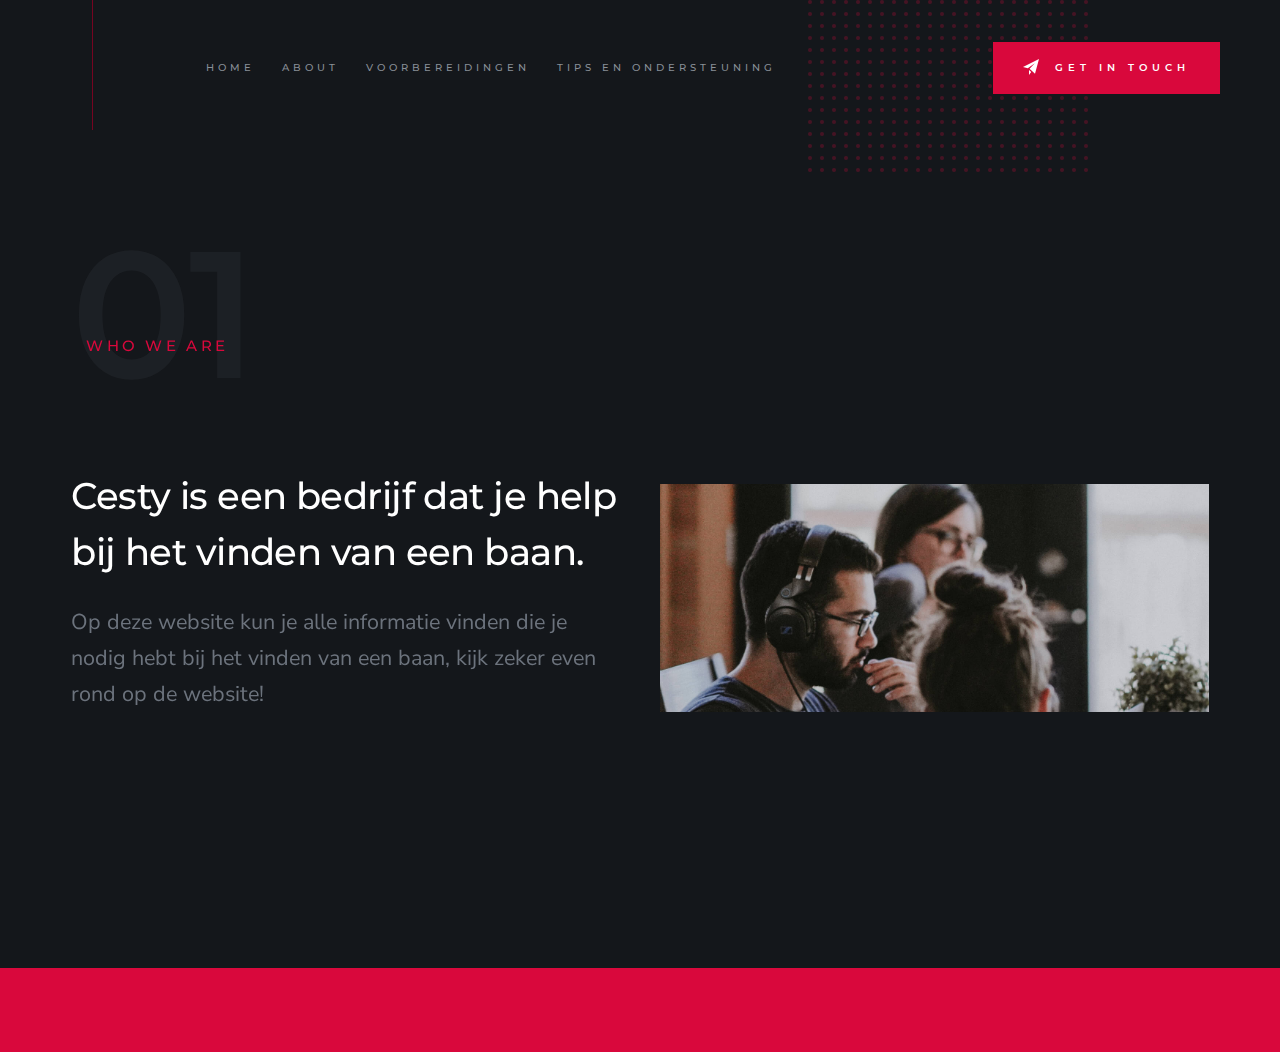
==== about.html @ c25227a0 "Ik heb de home page bijgewerkt en de tips en ondersteuning en de about gemaakt." ====
<!DOCTYPE html>
<html class="no-js" lang="en">
<head>

    <!--- basic page needs
    ================================================== -->
    <meta charset="utf-8">
    <title>Flare</title>
    <meta name="description" content="">
    <meta name="author" content="">

    <!-- mobile specific metas
    ================================================== -->
    <meta name="viewport" content="width=device-width, initial-scale=1">

    <!-- CSS
    ================================================== -->
    <link rel="stylesheet" href="css/styles.css">
    <link rel="stylesheet" href="css/vendor.css">

    <!-- script
    ================================================== -->
    <script src="js/modernizr.js"></script>
    <script defer src="js/fontawesome/all.min.js"></script>

    <!-- favicons
    ================================================== -->
    <link rel="apple-touch-icon" sizes="180x180" href="apple-touch-icon.png">
    <link rel="icon" type="image/png" sizes="32x32" href="favicon-32x32.png">
    <link rel="icon" type="image/png" sizes="16x16" href="favicon-16x16.png">
    <link rel="manifest" href="site.webmanifest">

</head>

<body id="top">




    <!-- header
    ================================================== -->
    <header class="s-header">

        <div class="s-header__logo">
            
        </div>

        <div class="s-header__content">
    
            <nav class="s-header__nav-wrap">
                <ul class="s-header__nav">
                    <li><a href="/index.html" title="Intro">Home</a></li>
                    <li><a href="#about" title="About">About</a></li>
                    <li><a href="/vacature.html">Voorbereidingen</a></li>
                    <li><a href="/tips.html">Tips en
                        ondersteuning</a></li>
                </ul>
            </nav> <!-- end s-header__nav-wrap -->

            <a href="mailto:#0" class="btn btn--primary btn--small">
                <svg xmlns="http://www.w3.org/2000/svg" width="24" height="24" viewBox="0 0 24 24"><path d="M24 0l-6 22-8.129-7.239 7.802-8.234-10.458 7.227-7.215-1.754 24-12zm-15 16.668v7.332l3.258-4.431-3.258-2.901z"/></svg>
                Get In Touch
            </a>

        </div> <!-- end header-content -->

        <a class="s-header__menu-toggle" href="#0"><span>Menu</span></a>

    </header> <!-- end s-header -->

    <section id="about" class="s-about">

        <div class="horizontal-line"></div>

        <div class="row">
            <div class="column large-12">

                <div class="section-title" data-num="01" data-aos="fade-up">
                    <h3 class="h6">Who We Are</h3>
                </div>

            </div>

            <div class="column large-6 w-900-stack s-about__intro-text">
                <h1 class="display-1" data-aos="fade-up">
                    Cesty is een bedrijf dat je help bij het vinden van een baan.
                </h1>

                <p class="lead" data-aos="fade-up">
                    Op deze website kun je alle informatie vinden die je nodig hebt bij het vinden van een baan, kijk zeker even rond op de website!
                </p>
            </div>

            <div class="column large-6 w-900-stack s-about__photo-block">
                <div class="s-about__photo" data-aos="fade-up"></div>
            </div>
        </div>

        <div class="row block-large-1-2 block-tab-full item-list">
            <div class="column item item-process" data-aos="fade-up">
                <h3 class="item-title"></h3>
                <p>
                
                </p>
            </div>
            <div class="column item item-process" data-aos="fade-up">
                <h3 class="item-title"></h3>
                <p>
               
                </p>
            </div>
            <div class="column item item-process" data-aos="fade-up">
                <h3 class="item-title"></h3>
                <p>
               <br>
                </p>
            </div>
            <div class="column item item-process" data-aos="fade-up">
                <h3 class="item-title"></h3>
                <p>
                    <br>
                </p>
            </div>
        </div>

    </section> <!-- end s-about -->



      <!-- Java Script
    ================================================== -->
    <script src="js/jquery-3.2.1.min.js"></script>
    <script src="js/plugins.js"></script>
    <script src="js/main.js"></script>
    </body>
    
    
  

    </html>
---- css/styles.css ----
/* =================================================================== 
 * Flare Main Stylesheet
 * Template Ver. 1.0.0
 * 03-19-2020
 * ------------------------------------------------------------------
 *
 * TOC:
 * # settings and variables
 *      ## fonts
 *      ## colors
 *      ## vertical spacing and typescale
 *      ## grid variables
 * # normalize
 * # basic/base setup styles
 *      ## media
 *      ## typography resets
 *      ## links
 *      ## inputs
 * # Grid v3.0.0
 *      ## medium screen devices
 *      ## tablets
 *      ## mobile devices
 *      ## small mobile devices <= 400px
 * # block grids
 *      ## block grids - medium screen devices
 *      ## block grids - tablets
 *      ## block grids - mobile devices
 *      ## block grids - small mobile devices <= 400px
 * # MISC
 * # custom grid, block grid STACK breakpoints 
 * # base style overrides
 *      ## links
 * # typography & general theme styles
 *      ## lists
 *      ## responsive video container
 *      ## floated image
 *      ## tables
 *      ## spacing
 * # preloader
 * # forms 
 *      ## style placeholder text
 *      ## change autocomplete styles in Chrome
 * # buttons
 * # additional components
 *      ## additional typo styles
 *      ## skillbars
 *      ## alert box
 * # common and reusable styles
 *      ## item list 
 *      ## slick slider 
 * # site header
 *      ## header logo
 *      ## main navigation
 *      ## mobile menu toggle
 *      ## header contact button
 * # hero
 *      ## hero content
 *      ## hero video
 *      ## hero scroll
 *      ## animate intro content
 *      ## animations
 * # about
 *      ## about photo
 *      ## about process
 * # services
 * # portfolio
 *      ## portfolio list
 * # clients
 *      ## clients slider
 *      ## testimonials
 * # contact
 * # footer
 *      ## footer block
 *      ## footer list
 *      ## copyright
 *      ## go top
 *
 * ------------------------------------------------------------------ */



/* ===================================================================
 * # settings and variables
 *
 * ------------------------------------------------------------------- */

/* ------------------------------------------------------------------- 
 * ## fonts
 * ------------------------------------------------------------------- */

@import url("https://fonts.googleapis.com/css?family=Montserrat:300,300i,400,400i,500,500i,600,600i,700,700i|Nunito+Sans:300,300i,400,400i,600,600i,700,700i&display=swap");

:root {
    --font-1: "Nunito Sans", sans-serif;
    --font-2: "Montserrat", sans-serif;

    /* monospace
     */
    --font-mono: Consolas, "Andale Mono", Courier, "Courier New", monospace;
}


/* ------------------------------------------------------------------- 
 * ## colors
 * ------------------------------------------------------------------- */
:root {

    /* color-1(#d9083c)
     * color-2(#eb5e55)
     * color-3(#f2d0a4)
     */
    --color-1: hsla(345, 93%, 44%, 1);
    --color-2: hsla(4, 79%, 63%, 1);
    --color-3: hsla(34, 75%, 80%, 1);

    /* theme color variations
     */
    --color-1-lighter: hsla(345, 93%, 64%, 1);
    --color-1-light  : hsla(345, 93%, 54%, 1);
    --color-1-dark   : hsla(345, 93%, 34%, 1);
    --color-1-darker : hsla(345, 93%, 24%, 1);
    --color-2-lighter: hsla(4, 79%, 83%, 1);
    --color-2-light  : hsla(4, 79%, 73%, 1);
    --color-2-dark   : hsla(4, 79%, 53%, 1);
    --color-2-darker : hsla(4, 79%, 43%, 1);

    /* feedback colors
     * color-error(#ffd1d2), color-success(#c8e675), 
     * color-info(#d7ecfb), color-notice(#fff099)
     */
    --color-error          : hsla(359, 100%, 91%, 1);
    --color-success        : hsla(76, 69%, 68%, 1);
    --color-info           : hsla(205, 82%, 91%, 1);
    --color-notice         : hsla(51, 100%, 80%, 1);
    --color-error-content  : hsla(359, 50%, 50%, 1);
    --color-success-content: hsla(76, 29%, 28%, 1);
    --color-info-content   : hsla(205, 32%, 31%, 1);
    --color-notice-content : hsla(51, 30%, 30%, 1);

    /* shades 
     * generated using 
     * Tint & Shade Generator 
     * (https://maketintsandshades.com/)
     */
    --color-black  : #000000;
    --color-gray-19: #0b0b0c;
    --color-gray-18: #161719;
    --color-gray-17: #202225;
    --color-gray-16: #2b2e32;
    --color-gray-15: #363a3f;
    --color-gray-14: #41454b;
    --color-gray-13: #4c5158;
    --color-gray-12: #565c64;
    --color-gray-11: #616871;
    --color-gray-10: #6c737d;
    --color-gray-9 : #7b818a;
    --color-gray-8 : #898f97;
    --color-gray-7 : #989da4;
    --color-gray-6 : #a7abb1;
    --color-gray-5 : #b6b9be;
    --color-gray-4 : #c4c7cb;
    --color-gray-3 : #d3d5d8;
    --color-gray-2 : #e2e3e5;
    --color-gray-1 : #f0f1f2;
    --color-white  : #ffffff;

    /* text
     */
    --color-text       : var(--color-gray-10);
    --color-text-dark  : var(--color-white);
    --color-text-light : var(--color-gray-12);
    --color-placeholder: var(--color-gray-11);

    /* buttons
     */
    --color-btn                   : var(--color-gray-15);
    --color-btn-text              : var(--color-white);
    --color-btn-hover             : var(--color-white);
    --color-btn-hover-text        : var(--color-black);
    --color-btn-primary           : var(--color-1);
    --color-btn-primary-text      : var(--color-white);
    --color-btn-primary-hover     : var(--color-white);
    --color-btn-primary-hover-text: var(--color-black);
    --color-btn-stroke            : var(--color-white);
    --color-btn-stroke-text       : var(--color-white);
    --color-btn-stroke-hover      : var(--color-white);
    --color-btn-stroke-hover-text : var(--color-black);

    /* others
     */
    --color-body  : var(--color-1);
    --color-bg    : #14171B;
    --color-border: var(--color-gray-17);
}


/* ------------------------------------------------------------------- 
 * ## vertical spacing and typescale
 * ------------------------------------------------------------------- */
:root {

    /* spacing
     * base font size: 18px 
     * vertical space unit : 32px
     */
    --base-size     : 62.5%;
    --base-font-size: 1.8rem;
    --space         : 3.2rem;

    /* vertical spacing 
     */
    --vspace-0_25: calc(0.25 * var(--space));
    --vspace-0_5 : calc(0.5 * var(--space));
    --vspace-0_75: calc(0.75 * var(--space));
    --vspace-1   : calc(var(--space));
    --vspace-1_25: calc(1.25 * var(--space));
    --vspace-1_5 : calc(1.5 * var(--space));
    --vspace-1_75: calc(1.75 * var(--space));
    --vspace-2   : calc(2 * var(--space));
    --vspace-2_5 : calc(2.5 * var(--space));
    --vspace-3   : calc(3 * var(--space));
    --vspace-3_5 : calc(3.5 * var(--space));
    --vspace-4   : calc(4 * var(--space));

    /* type scale
     * ratio 1:2 | base: 18px
     * -------------------------------------------------------
     *
     * --text-display-3 = (77.40px)
     * --text-display-2 = (64.50px)
     * --text-display-1 = (53.75px)
     * --text-xxxl      = (44.79px)
     * --text-xxl       = (37.32px)
     * --text-xl        = (31.10px)
     * --text-lg        = (25.92px)
     * --text-md        = (21.60px)
     * --text-size      = (18.00px) BASE
     * --text-sm        = (15.00px)
     * --text-xs        = (12.50px)
     *
     * -------------------------------------------------------
     */
    --text-scale-ratio: 1.2;
    --text-size       : var(--base-font-size);
    --text-xs         : calc((var(--text-size) / var(--text-scale-ratio)) / var(--text-scale-ratio));
    --text-sm         : calc(var(--text-xs) * var(--text-scale-ratio));
    --text-md         : calc(var(--text-sm) * var(--text-scale-ratio) * var(--text-scale-ratio));
    --text-lg         : calc(var(--text-md) * var(--text-scale-ratio));
    --text-xl         : calc(var(--text-lg) * var(--text-scale-ratio));
    --text-xxl        : calc(var(--text-xl) * var(--text-scale-ratio));
    --text-xxxl       : calc(var(--text-xxl) * var(--text-scale-ratio));
    --text-display-1  : calc(var(--text-xxxl) * var(--text-scale-ratio));
    --text-display-2  : calc(var(--text-display-1) * var(--text-scale-ratio));
    --text-display-3  : calc(var(--text-display-2) * var(--text-scale-ratio));

    /* default button height
     */
    --vspace-btn: var(--vspace-2);
}

/* on mobile devices below 480px
 */
@media screen and (max-width: 480px) {
    :root {
        --base-font-size: 1.6rem;
        --space         : 2.8rem;
    }
}


/* ------------------------------------------------------------------- 
 * ## grid variables
 * ------------------------------------------------------------------- */
:root {

    /* widths for rows and containers
     */
    --width-full    : 100%;
    --width-max     : 1200px;
    --width-wide    : 1400px;
    --width-wider   : 1600px;
    --width-widest  : 1800px;
    --width-narrow  : 1000px;
    --width-narrower: 900px;
    --width-grid-max: var(--width-max);

    /* gutters
     */
    --gutter-lg : 2rem;
    --gutter-md : 1.6rem;
    --gutter-mob: 1rem;
}



/* ==========================================================================
 * # normalize
 * normalize.css v8.0.1 | MIT License |
 * github.com/necolas/normalize.css
 *
 * -------------------------------------------------------------------------- */

/* ------------------------------------------------------------------- 
 * ## document
 * ------------------------------------------------------------------- */

/* 1. Correct the line height in all browsers.
 * 2. Prevent adjustments of font size after orientation changes in iOS.*/

html {
    line-height: 1.15;
    /* 1 */
    -webkit-text-size-adjust: 100%;
    /* 2 */
}

/* ------------------------------------------------------------------- 
 * ## sections
 * ------------------------------------------------------------------- */

/* Remove the margin in all browsers. */

body {
    margin: 0;
}

/* Render the `main` element consistently in IE. */

main {
    display: block;
}

/* Correct the font size and margin on `h1` elements within `section` and
 * `article` contexts in Chrome, Firefox, and Safari. */

h1 {
    font-size: 2em;
    margin: 0.67em 0;
}

/* ------------------------------------------------------------------- 
 * ## grouping
 * ------------------------------------------------------------------- */

/* 1. Add the correct box sizing in Firefox.
 * 2. Show the overflow in Edge and IE. */

hr {
    -webkit-box-sizing: content-box;
    box-sizing: content-box;
    /* 1 */
    height: 0;
    /* 1 */
    overflow: visible;
    /* 2 */
}

/* 1. Correct the inheritance and scaling of font size in all browsers.
 * 2. Correct the odd `em` font sizing in all browsers. */

pre {
    font-family: monospace, monospace;
    /* 1 */
    font-size: 1em;
    /* 2 */
}

/* ------------------------------------------------------------------- 
 * ## text-level semantics
 * ------------------------------------------------------------------- */

/* Remove the gray background on active links in IE 10. */

a {
    background-color: transparent;
}

/* 1. Remove the bottom border in Chrome 57-
 * 2. Add the correct text decoration in Chrome, Edge, IE, Opera, and Safari. */

abbr[title] {
    border-bottom: none;
    /* 1 */
    text-decoration: underline;
    /* 2 */
    -webkit-text-decoration: underline dotted;
    text-decoration: underline dotted;
    /* 2 */
}

/* Add the correct font weight in Chrome, Edge, and Safari. */

b, strong {
    font-weight: bolder;
}

/* 1. Correct the inheritance and scaling of font size in all browsers.
 * 2. Correct the odd `em` font sizing in all browsers. */

code, kbd, samp {
    font-family: monospace, monospace;
    /* 1 */
    font-size: 1em;
    /* 2 */
}

/* Add the correct font size in all browsers. */

small {
    font-size: 80%;
}

/* Prevent `sub` and `sup` elements from affecting the line height in
 * all browsers. */

sub, sup {
    font-size: 75%;
    line-height: 0;
    position: relative;
    vertical-align: baseline;
}

sub {
    bottom: -0.25em;
}

sup {
    top: -0.5em;
}

/* ------------------------------------------------------------------- 
 * ## embedded content
 * ------------------------------------------------------------------- */

/* Remove the border on images inside links in IE 10. */

img {
    border-style: none;
}

/* ------------------------------------------------------------------- 
 * ## forms
 * ------------------------------------------------------------------- */

/* 1. Change the font styles in all browsers.
 * 2. Remove the margin in Firefox and Safari. */

button, input, optgroup, select, textarea {
    font-family: inherit;
    /* 1 */
    font-size: 100%;
    /* 1 */
    line-height: 1.15;
    /* 1 */
    margin: 0;
    /* 2 */
}

/* Show the overflow in IE.
 * 1. Show the overflow in Edge. */

button, input {
    /* 1 */
    overflow: visible;
}

/* Remove the inheritance of text transform in Edge, Firefox, and IE.
 * 1. Remove the inheritance of text transform in Firefox. */

button, select {
    /* 1 */
    text-transform: none;
}

/* Correct the inability to style clickable types in iOS and Safari. */

button, [type="button"], [type="reset"], [type="submit"] {
    -webkit-appearance: button;
}

/* Remove the inner border and padding in Firefox. */

button::-moz-focus-inner, [type="button"]::-moz-focus-inner, [type="reset"]::-moz-focus-inner, [type="submit"]::-moz-focus-inner {
    border-style: none;
    padding: 0;
}

/* Restore the focus styles unset by the previous rule. */

button:-moz-focusring, [type="button"]:-moz-focusring, [type="reset"]:-moz-focusring, [type="submit"]:-moz-focusring {
    outline: 1px dotted ButtonText;
}

/* Correct the padding in Firefox. */

fieldset {
    padding: 0.35em 0.75em 0.625em;
}

/* 1. Correct the text wrapping in Edge and IE.
 * 2. Correct the color inheritance from `fieldset` elements in IE.
 * 3. Remove the padding so developers are not caught out when they zero out
 *    `fieldset` elements in all browsers. */

legend {
    -webkit-box-sizing: border-box;
    box-sizing: border-box;
    /* 1 */
    color: inherit;
    /* 2 */
    display: table;
    /* 1 */
    max-width: 100%;
    /* 1 */
    padding: 0;
    /* 3 */
    white-space: normal;
    /* 1 */
}

/* Add the correct vertical alignment in Chrome, Firefox, and Opera. */

progress {
    vertical-align: baseline;
}

/* Remove the default vertical scrollbar in IE 10+. */

textarea {
    overflow: auto;
}

/* 1. Add the correct box sizing in IE 10.
 * 2. Remove the padding in IE 10. */

[type="checkbox"], [type="radio"] {
    -webkit-box-sizing: border-box;
    box-sizing: border-box;
    /* 1 */
    padding: 0;
    /* 2 */
}

/* Correct the cursor style of increment and decrement buttons in Chrome. */

[type="number"]::-webkit-inner-spin-button, [type="number"]::-webkit-outer-spin-button {
    height: auto;
}

/* 1. Correct the odd appearance in Chrome and Safari.
 * 2. Correct the outline style in Safari. */

[type="search"] {
    -webkit-appearance: textfield;
    /* 1 */
    outline-offset: -2px;
    /* 2 */
}

/* Remove the inner padding in Chrome and Safari on macOS. */

[type="search"]::-webkit-search-decoration {
    -webkit-appearance: none;
}

/* 1. Correct the inability to style clickable types in iOS and Safari.
 * 2. Change font properties to `inherit` in Safari. */

::-webkit-file-upload-button {
    -webkit-appearance: button;
    /* 1 */
    font: inherit;
    /* 2 */
}

/* ------------------------------------------------------------------- 
 * ## interactive
 * ------------------------------------------------------------------- */

/* Add the correct display in Edge, IE 10+, and Firefox. */

details {
    display: block;
}

/* Add the correct display in all browsers. */

summary {
    display: list-item;
}

/* ------------------------------------------------------------------- 
 * ## misc
 * ------------------------------------------------------------------- */

/* Add the correct display in IE 10+. */

template {
    display: none;
}

/* Add the correct display in IE 10. */

[hidden] {
    display: none;
}



/* ===================================================================
 * # basic/base setup styles
 *
 * ------------------------------------------------------------------- */
html {
    font-size: 62.5%;
    -webkit-box-sizing: border-box;
    box-sizing: border-box;
}

*, *::before, *::after {
    -webkit-box-sizing: inherit;
    box-sizing: inherit;
}

body {
    font-weight: normal;
    line-height: 1;
    word-wrap: break-word;
    -moz-font-smoothing: grayscale;
    -moz-osx-font-smoothing: grayscale;
    -webkit-font-smoothing: antialiased;
    -webkit-overflow-scrolling: touch;
    -webkit-text-size-adjust: none;
}


/* ------------------------------------------------------------------- 
 * ## media
 * ------------------------------------------------------------------- */
svg, img, video embed, iframe, object {
    max-width: 100%;
    height: auto;
}


/* ------------------------------------------------------------------- 
 * ## typography resets
 * ------------------------------------------------------------------- */
div, dl, dt, dd, ul, ol, li, h1, h2, h3, h4, h5, h6, pre, form, p, blockquote, th, td {
    margin: 0;
    padding: 0;
}

p {
    font-size: inherit;
    text-rendering: optimizeLegibility;
}

em, i {
    font-style: italic;
    line-height: inherit;
}

strong, b {
    font-weight: bold;
    line-height: inherit;
}

small {
    font-size: 60%;
    line-height: inherit;
}

ol, ul {
    list-style: none;
}

li {
    display: block;
}


/* ------------------------------------------------------------------- 
 * ## links
 * ------------------------------------------------------------------- */
a {
    text-decoration: none;
    line-height: inherit;
}

a img {
    border: none;
}


/* ------------------------------------------------------------------- 
 * ## inputs
 * ------------------------------------------------------------------- */
fieldset {
    margin: 0;
    padding: 0;
}

input[type="email"], 
input[type="number"], 
input[type="search"], 
input[type="text"], 
input[type="tel"], 
input[type="url"], 
input[type="password"], 
textarea {
    -webkit-appearance: none;
    -moz-appearance: none;
    appearance: none;
}



/* ===================================================================
 * # Grid v3.0.0
 *
 *   -----------------------------------------------------------------
 * - Grid breakpoints are based on MAXIMUM WIDTH media queries, 
 *   meaning they apply to that one breakpoint and ALL THOSE BELOW IT.
 * - Grid columns without a specified width will automatically layout 
 *   as equal width columns.
 * ------------------------------------------------------------------- */

/* rows
 * ------------------------------------- */
.row {
    width: 92%;
    max-width: var(--width-grid-max);
    margin: 0 auto;
    display: -ms-flexbox;
    display: -webkit-box;
    display: flex;
    -ms-flex-flow: row wrap;
    -webkit-box-orient: horizontal;
    -webkit-box-direction: normal;
    flex-flow: row wrap;
}

.row .row {
    width: auto;
    max-width: none;
    margin-left: calc(var(--gutter-lg) * -1);
    margin-right: calc(var(--gutter-lg) * -1);
}

/* columns
 * -------------------------------------- */
.column {
    -ms-flex: 1 1 0%;
    -webkit-box-flex: 1;
    flex: 1 1 0%;
    padding: 0 var(--gutter-lg);
}

.collapse>.column, .column.collapse {
    padding: 0;
}

/* flex row containers utility classes
 */
.row.row-wrap {
    -ms-flex-wrap: wrap;
    flex-wrap: wrap;
}

.row.row-nowrap {
    -ms-flex-wrap: none;
    flex-wrap: nowrap;
}

.row.row-y-top {
    -ms-flex-align: start;
    -webkit-box-align: start;
    align-items: flex-start;
}

.row.row-y-bottom {
    -ms-flex-align: end;
    -webkit-box-align: end;
    align-items: flex-end;
}

.row.row-y-center {
    -ms-flex-align: center;
    -webkit-box-align: center;
    align-items: center;
}

.row.row-stretch {
    -ms-flex-align: stretch;
    -webkit-box-align: stretch;
    align-items: stretch;
}

.row.row-baseline {
    -ms-flex-align: baseline;
    -webkit-box-align: baseline;
    align-items: baseline;
}

.row.row-x-left {
    -ms-flex-pack: start;
    -webkit-box-pack: start;
    justify-content: flex-start;
}

.row.row-x-right {
    -ms-flex-pack: end;
    -webkit-box-pack: end;
    justify-content: flex-end;
}

.row.row-x-center {
    -ms-flex-pack: center;
    -webkit-box-pack: center;
    justify-content: center;
}

/* flex item utility alignment classes
 */
.align-center {
    margin: auto;
    -webkit-align-self: center;
    -ms-flex-item-align: center;
    -ms-grid-row-align: center;
    align-self: center;
}

.align-left {
    margin-right: auto;
    -webkit-align-self: center;
    -ms-flex-item-align: center;
    -ms-grid-row-align: center;
    align-self: center;
}

.align-right {
    margin-left: auto;
    -webkit-align-self: center;
    -ms-flex-item-align: center;
    -ms-grid-row-align: center;
    align-self: center;
}

.align-x-center {
    margin-right: auto;
    margin-left: auto;
}

.align-x-left {
    margin-right: auto;
}

.align-x-right {
    margin-left: auto;
}

.align-y-center {
    -webkit-align-self: center;
    -ms-flex-item-align: center;
    -ms-grid-row-align: center;
    align-self: center;
}

.align-y-top {
    -webkit-align-self: flex-start;
    -ms-flex-item-align: start;
    align-self: flex-start;
}

.align-y-bottom {
    -webkit-align-self: flex-end;
    -ms-flex-item-align: end;
    align-self: flex-end;
}

/* large screen column widths 
 */
.large-1 {
    -ms-flex: 0 0 8.33333%;
    -webkit-box-flex: 0;
    flex: 0 0 8.33333%;
    max-width: 8.33333%;
}

.large-2 {
    -ms-flex: 0 0 16.66667%;
    -webkit-box-flex: 0;
    flex: 0 0 16.66667%;
    max-width: 16.66667%;
}

.large-3 {
    -ms-flex: 0 0 25%;
    -webkit-box-flex: 0;
    flex: 0 0 25%;
    max-width: 25%;
}

.large-4 {
    -ms-flex: 0 0 33.33333%;
    -webkit-box-flex: 0;
    flex: 0 0 33.33333%;
    max-width: 33.33333%;
}

.large-5 {
    -ms-flex: 0 0 41.66667%;
    -webkit-box-flex: 0;
    flex: 0 0 41.66667%;
    max-width: 41.66667%;
}

.large-6 {
    -ms-flex: 0 0 50%;
    -webkit-box-flex: 0;
    flex: 0 0 50%;
    max-width: 50%;
}

.large-7 {
    -ms-flex: 0 0 58.33333%;
    -webkit-box-flex: 0;
    flex: 0 0 58.33333%;
    max-width: 58.33333%;
}

.large-8 {
    -ms-flex: 0 0 66.66667%;
    -webkit-box-flex: 0;
    flex: 0 0 66.66667%;
    max-width: 66.66667%;
}

.large-9 {
    -ms-flex: 0 0 75%;
    -webkit-box-flex: 0;
    flex: 0 0 75%;
    max-width: 75%;
}

.large-10 {
    -ms-flex: 0 0 83.33333%;
    -webkit-box-flex: 0;
    flex: 0 0 83.33333%;
    max-width: 83.33333%;
}

.large-11 {
    -ms-flex: 0 0 91.66667%;
    -webkit-box-flex: 0;
    flex: 0 0 91.66667%;
    max-width: 91.66667%;
}

.large-12 {
    -ms-flex: 0 0 100%;
    -webkit-box-flex: 0;
    flex: 0 0 100%;
    max-width: 100%;
}


/* ------------------------------------------------------------------- 
 * ## medium screen devices
 * ------------------------------------------------------------------- */
@media screen and (max-width: 1200px) {
    .row .row {
        margin-left: calc(var(--gutter-md) * -1);
        margin-right: calc(var(--gutter-md) * -1);
    }
    .column {
        padding: 0 var(--gutter-md);
    }
    .medium-1 {
        -ms-flex: 0 0 8.33333%;
        -webkit-box-flex: 0;
        flex: 0 0 8.33333%;
        max-width: 8.33333%;
    }
    .medium-2 {
        -ms-flex: 0 0 16.66667%;
        -webkit-box-flex: 0;
        flex: 0 0 16.66667%;
        max-width: 16.66667%;
    }
    .medium-3 {
        -ms-flex: 0 0 25%;
        -webkit-box-flex: 0;
        flex: 0 0 25%;
        max-width: 25%;
    }
    .medium-4 {
        -ms-flex: 0 0 33.33333%;
        -webkit-box-flex: 0;
        flex: 0 0 33.33333%;
        max-width: 33.33333%;
    }
    .medium-5 {
        -ms-flex: 0 0 41.66667%;
        -webkit-box-flex: 0;
        flex: 0 0 41.66667%;
        max-width: 41.66667%;
    }
    .medium-6 {
        -ms-flex: 0 0 50%;
        -webkit-box-flex: 0;
        flex: 0 0 50%;
        max-width: 50%;
    }
    .medium-7 {
        -ms-flex: 0 0 58.33333%;
        -webkit-box-flex: 0;
        flex: 0 0 58.33333%;
        max-width: 58.33333%;
    }
    .medium-8 {
        -ms-flex: 0 0 66.66667%;
        -webkit-box-flex: 0;
        flex: 0 0 66.66667%;
        max-width: 66.66667%;
    }
    .medium-9 {
        -ms-flex: 0 0 75%;
        -webkit-box-flex: 0;
        flex: 0 0 75%;
        max-width: 75%;
    }
    .medium-10 {
        -ms-flex: 0 0 83.33333%;
        -webkit-box-flex: 0;
        flex: 0 0 83.33333%;
        max-width: 83.33333%;
    }
    .medium-11 {
        -ms-flex: 0 0 91.66667%;
        -webkit-box-flex: 0;
        flex: 0 0 91.66667%;
        max-width: 91.66667%;
    }
    .medium-12 {
        -ms-flex: 0 0 100%;
        -webkit-box-flex: 0;
        flex: 0 0 100%;
        max-width: 100%;
    }
}


/* ------------------------------------------------------------------- 
 * ## tablets
 * ------------------------------------------------------------------- */
@media screen and (max-width: 800px) {
    .row {
        width: 90%;
    }
    .tab-1 {
        -ms-flex: 0 0 8.33333%;
        -webkit-box-flex: 0;
        flex: 0 0 8.33333%;
        max-width: 8.33333%;
    }
    .tab-2 {
        -ms-flex: 0 0 16.66667%;
        -webkit-box-flex: 0;
        flex: 0 0 16.66667%;
        max-width: 16.66667%;
    }
    .tab-3 {
        -ms-flex: 0 0 25%;
        -webkit-box-flex: 0;
        flex: 0 0 25%;
        max-width: 25%;
    }
    .tab-4 {
        -ms-flex: 0 0 33.33333%;
        -webkit-box-flex: 0;
        flex: 0 0 33.33333%;
        max-width: 33.33333%;
    }
    .tab-5 {
        -ms-flex: 0 0 41.66667%;
        -webkit-box-flex: 0;
        flex: 0 0 41.66667%;
        max-width: 41.66667%;
    }
    .tab-6 {
        -ms-flex: 0 0 50%;
        -webkit-box-flex: 0;
        flex: 0 0 50%;
        max-width: 50%;
    }
    .tab-7 {
        -ms-flex: 0 0 58.33333%;
        -webkit-box-flex: 0;
        flex: 0 0 58.33333%;
        max-width: 58.33333%;
    }
    .tab-8 {
        -ms-flex: 0 0 66.66667%;
        -webkit-box-flex: 0;
        flex: 0 0 66.66667%;
        max-width: 66.66667%;
    }
    .tab-9 {
        -ms-flex: 0 0 75%;
        -webkit-box-flex: 0;
        flex: 0 0 75%;
        max-width: 75%;
    }
    .tab-10 {
        -ms-flex: 0 0 83.33333%;
        -webkit-box-flex: 0;
        flex: 0 0 83.33333%;
        max-width: 83.33333%;
    }
    .tab-11 {
        -ms-flex: 0 0 91.66667%;
        -webkit-box-flex: 0;
        flex: 0 0 91.66667%;
        max-width: 91.66667%;
    }
    .tab-12 {
        -ms-flex: 0 0 100%;
        -webkit-box-flex: 0;
        flex: 0 0 100%;
        max-width: 100%;
    }
    .hide-on-tablet {
        display: none;
    }
}


/* ------------------------------------------------------------------- 
 * ## mobile devices
 * ------------------------------------------------------------------- */
@media screen and (max-width: 600px) {
    .row {
        width: 100%;
        padding-left: 6vw;
        padding-right: 6vw;
    }
    .row .row {
        margin-left: calc(var(--gutter-mob) * -1);
        margin-right: calc(var(--gutter-mob) * -1);
        padding-left: 0;
        padding-right: 0;
    }
    .column {
        padding: 0 var(--gutter-mob);
    }
    .mob-1 {
        -ms-flex: 0 0 8.33333%;
        -webkit-box-flex: 0;
        flex: 0 0 8.33333%;
        max-width: 8.33333%;
    }
    .mob-2 {
        -ms-flex: 0 0 16.66667%;
        -webkit-box-flex: 0;
        flex: 0 0 16.66667%;
        max-width: 16.66667%;
    }
    .mob-3 {
        -ms-flex: 0 0 25%;
        -webkit-box-flex: 0;
        flex: 0 0 25%;
        max-width: 25%;
    }
    .mob-4 {
        -ms-flex: 0 0 33.33333%;
        -webkit-box-flex: 0;
        flex: 0 0 33.33333%;
        max-width: 33.33333%;
    }
    .mob-5 {
        -ms-flex: 0 0 41.66667%;
        -webkit-box-flex: 0;
        flex: 0 0 41.66667%;
        max-width: 41.66667%;
    }
    .mob-6 {
        -ms-flex: 0 0 50%;
        -webkit-box-flex: 0;
        flex: 0 0 50%;
        max-width: 50%;
    }
    .mob-7 {
        -ms-flex: 0 0 58.33333%;
        -webkit-box-flex: 0;
        flex: 0 0 58.33333%;
        max-width: 58.33333%;
    }
    .mob-8 {
        -ms-flex: 0 0 66.66667%;
        -webkit-box-flex: 0;
        flex: 0 0 66.66667%;
        max-width: 66.66667%;
    }
    .mob-9 {
        -ms-flex: 0 0 75%;
        -webkit-box-flex: 0;
        flex: 0 0 75%;
        max-width: 75%;
    }
    .mob-10 {
        -ms-flex: 0 0 83.33333%;
        -webkit-box-flex: 0;
        flex: 0 0 83.33333%;
        max-width: 83.33333%;
    }
    .mob-11 {
        -ms-flex: 0 0 91.66667%;
        -webkit-box-flex: 0;
        flex: 0 0 91.66667%;
        max-width: 91.66667%;
    }
    .mob-12 {
        -ms-flex: 0 0 100%;
        -webkit-box-flex: 0;
        flex: 0 0 100%;
        max-width: 100%;
    }
    .hide-on-mobile {
        display: none;
    }
}

/* ------------------------------------------------------------------- 
 * ## small mobile devices <= 400px
 * ------------------------------------------------------------------- */
@media screen and (max-width: 400px) {
    .row .row {
        margin-left: 0;
        margin-right: 0;
    }
    .column {
        -ms-flex: 0 0 100%;
        -webkit-box-flex: 0;
        flex: 0 0 100%;
        max-width: 100%;
        margin-left: 0;
        margin-right: 0;
        padding: 0;
    }
}



/* ===================================================================
 * # block grids
 *
 * -------------------------------------------------------------------
 * Equally-sized columns define at parent/row level.
 * ------------------------------------------------------------------- */
.block-large-1-8>.column {
    -ms-flex: 0 0 12.5%;
    -webkit-box-flex: 0;
    flex: 0 0 12.5%;
    max-width: 12.5%;
}

.block-large-1-6>.column {
    -ms-flex: 0 0 16.66667%;
    -webkit-box-flex: 0;
    flex: 0 0 16.66667%;
    max-width: 16.66667%;
}

.block-large-1-5>.column {
    -ms-flex: 0 0 20%;
    -webkit-box-flex: 0;
    flex: 0 0 20%;
    max-width: 20%;
}

.block-large-1-4>.column {
    -ms-flex: 0 0 25%;
    -webkit-box-flex: 0;
    flex: 0 0 25%;
    max-width: 25%;
}

.block-large-1-3>.column {
    -ms-flex: 0 0 33.33333%;
    -webkit-box-flex: 0;
    flex: 0 0 33.33333%;
    max-width: 33.33333%;
}

.block-large-1-2>.column {
    -ms-flex: 0 0 50%;
    -webkit-box-flex: 0;
    flex: 0 0 50%;
    max-width: 50%;
}

.block-large-full>.column {
    -ms-flex: 0 0 100%;
    -webkit-box-flex: 0;
    flex: 0 0 100%;
    max-width: 100%;
}


/* ------------------------------------------------------------------- 
 * ## block grids - medium screen devices
 * ------------------------------------------------------------------- */
@media screen and (max-width: 1200px) {
    .block-medium-1-8>.column {
        -ms-flex: 0 0 12.5%;
        -webkit-box-flex: 0;
        flex: 0 0 12.5%;
        max-width: 12.5%;
    }
    .block-medium-1-6>.column {
        -ms-flex: 0 0 16.66667%;
        -webkit-box-flex: 0;
        flex: 0 0 16.66667%;
        max-width: 16.66667%;
    }
    .block-medium-1-5>.column {
        -ms-flex: 0 0 20%;
        -webkit-box-flex: 0;
        flex: 0 0 20%;
        max-width: 20%;
    }
    .block-medium-1-4>.column {
        -ms-flex: 0 0 25%;
        -webkit-box-flex: 0;
        flex: 0 0 25%;
        max-width: 25%;
    }
    .block-medium-1-3>.column {
        -ms-flex: 0 0 33.33333%;
        -webkit-box-flex: 0;
        flex: 0 0 33.33333%;
        max-width: 33.33333%;
    }
    .block-medium-1-2>.column {
        -ms-flex: 0 0 50%;
        -webkit-box-flex: 0;
        flex: 0 0 50%;
        max-width: 50%;
    }
    .block-medium-full>.column {
        -ms-flex: 0 0 100%;
        -webkit-box-flex: 0;
        flex: 0 0 100%;
        max-width: 100%;
    }
}


/* ------------------------------------------------------------------- 
 * ## block grids - tablets
 * ------------------------------------------------------------------- */
@media screen and (max-width: 800px) {
    .block-tab-1-8>.column {
        -ms-flex: 0 0 12.5%;
        -webkit-box-flex: 0;
        flex: 0 0 12.5%;
        max-width: 12.5%;
    }
    .block-tab-1-6>.column {
        -ms-flex: 0 0 16.66667%;
        -webkit-box-flex: 0;
        flex: 0 0 16.66667%;
        max-width: 16.66667%;
    }
    .block-tab-1-5>.column {
        -ms-flex: 0 0 20%;
        -webkit-box-flex: 0;
        flex: 0 0 20%;
        max-width: 20%;
    }
    .block-tab-1-4>.column {
        -ms-flex: 0 0 25%;
        -webkit-box-flex: 0;
        flex: 0 0 25%;
        max-width: 25%;
    }
    .block-tab-1-3>.column {
        -ms-flex: 0 0 33.33333%;
        -webkit-box-flex: 0;
        flex: 0 0 33.33333%;
        max-width: 33.33333%;
    }
    .block-tab-1-2>.column {
        -ms-flex: 0 0 50%;
        -webkit-box-flex: 0;
        flex: 0 0 50%;
        max-width: 50%;
    }
    .block-tab-full>.column {
        -ms-flex: 0 0 100%;
        -webkit-box-flex: 0;
        flex: 0 0 100%;
        max-width: 100%;
    }
}


/* ------------------------------------------------------------------- 
 * ## block grids - mobile devices
 * ------------------------------------------------------------------- */
@media screen and (max-width: 600px) {
    .block-mob-1-8>.column {
        -ms-flex: 0 0 12.5%;
        -webkit-box-flex: 0;
        flex: 0 0 12.5%;
        max-width: 12.5%;
    }
    .block-mob-1-6>.column {
        -ms-flex: 0 0 16.66667%;
        -webkit-box-flex: 0;
        flex: 0 0 16.66667%;
        max-width: 16.66667%;
    }
    .block-mob-1-5>.column {
        -ms-flex: 0 0 20%;
        -webkit-box-flex: 0;
        flex: 0 0 20%;
        max-width: 20%;
    }
    .block-mob-1-4>.column {
        -ms-flex: 0 0 25%;
        -webkit-box-flex: 0;
        flex: 0 0 25%;
        max-width: 25%;
    }
    .block-mob-1-3>.column {
        -ms-flex: 0 0 33.33333%;
        -webkit-box-flex: 0;
        flex: 0 0 33.33333%;
        max-width: 33.33333%;
    }
    .block-mob-1-2>.column {
        -ms-flex: 0 0 50%;
        -webkit-box-flex: 0;
        flex: 0 0 50%;
        max-width: 50%;
    }
    .block-mob-full>.column {
        -ms-flex: 0 0 100%;
        -webkit-box-flex: 0;
        flex: 0 0 100%;
        max-width: 100%;
    }
}


/* ------------------------------------------------------------------- 
 * ## block grids - small mobile devices <= 400px
 * ------------------------------------------------------------------- */
@media screen and (max-width: 400px) {
    .stack>.column {
        -ms-flex: 0 0 100%;
        -webkit-box-flex: 0;
        flex: 0 0 100%;
        max-width: 100%;
        margin-left: 0;
        margin-right: 0;
        padding: 0;
    }
}



/* ===================================================================
 * # MISC
 *
 * ------------------------------------------------------------------- */
.h-group:after {
    content: "";
    display: table;
    clear: both;
}

/* misc helper classes
 */
.is-hidden {
    display: none;
}
.is-invisible {
    visibility: hidden;
}
.h-antialiased {
    -webkit-font-smoothing: antialiased;
    -moz-osx-font-smoothing: grayscale;
}
.h-overflow-hidden {
    overflow: hidden;
}
.h-remove-top {
    margin-top: 0;
}
.h-remove-bottom {
    margin-bottom: 0;
}
.h-add-half-bottom {
    margin-bottom: var(--vspace-0_5) !important;
}
.h-add-bottom {
    margin-bottom: var(--vspace-1) !important;
}
.h-no-border {
    border: none;
}
.h-full-width {
    width: 100%;
}
.h-text-center {
    text-align: center;
}
.h-text-left {
    text-align: left;
}
.h-text-right {
    text-align: right;
}
.h-pull-left {
    float: left;
}
.h-pull-right {
    float: right;
}



/* ===================================================================
 * # custom grid, block grid STACK breakpoints 
 *
 * ------------------------------------------------------------------- */
@media screen and (max-width: 1000px) {
    .block-1000-stack>.column {
        -ms-flex: 0 0 100%;
        -webkit-box-flex: 0;
        flex: 0 0 100%;
        max-width: 100%;
    }
}
@media screen and (max-width: 900px) {
    .w-900-stack, .block-900-stack>.column {
        -ms-flex: 0 0 100%;
        -webkit-box-flex: 0;
        flex: 0 0 100%;
        max-width: 100%;
    }
}



/* ===================================================================
 * # base style overrides
 *
 * ------------------------------------------------------------------- */
html {
    font-size: var(--base-size);
}

html, body {
    height: 100%;
}

body {
    background: var(--color-body);
    font-family: var(--font-1);
    font-size: var(--text-size);
    font-style: normal;
    font-weight: normal;
    line-height: var(--vspace-1);
    color: var(--color-text);
    margin: 0;
    padding: 0;
}


/* ------------------------------------------------------------------- 
 * ## links
 * ------------------------------------------------------------------- */
a {
    color: var(--color-1-light);
    -webkit-transition: all 0.3s ease-in-out;
    transition: all 0.3s ease-in-out;
}

a:hover, a:focus, a:active {
    color: white;
}

a:hover, a:active {
    outline: 0;
}



/* ===================================================================
 * # typography & general theme styles
 * 
 * ------------------------------------------------------------------- */

/* type scale - ratio 1:2 | base: 18px
 * -------------------------------------------------------------------
    --text-display-3 = (77.40px)
    --text-display-2 = (64.50px)
    --text-display-1 = (53.75px)
    --text-xxxl      = (44.79px)
    --text-xxl       = (37.32px)
    --text-xl        = (31.10px)
    --text-lg        = (25.92px)
    --text-md        = (21.60px)
    --text-size      = (18.00px) BASE
    --text-sm        = (15.00px)
    --text-xs        = (12.50px)
 * -------------------------------------------------------------------- */
h1, h2, h3, h4, h5, h6, .h1, .h2, .h3, .h4, .h5, .h6 {
    font-family: var(--font-2);
    font-weight: 500;
    font-style: normal;
    color: var(--color-text-dark);
    -webkit-font-variant-ligatures: common-ligatures;
    font-variant-ligatures: common-ligatures;
    text-rendering: optimizeLegibility;
}

h1, .h1 {
    margin-top: var(--vspace-2_5);
    margin-bottom: var(--vspace-0_75);
}

h2, .h2, h3, .h3, h4, .h4 {
    margin-top: var(--vspace-2);
    margin-bottom: var(--vspace-0_5);
}

h5, .h5, h6, .h6 {
    margin-top: var(--vspace-1_5);
    margin-bottom: var(--vspace-0_5);
}

h1, .h1 {
    font-size: var(--text-display-1);
    line-height: var(--vspace-2);
    letter-spacing: -.015em;
}

@media screen and (max-width: 400px) {
    h1, .h1 {
        font-size: var(--text-xxxl);
        line-height: var(--vspace-1_75);
    }
}

h2, .h2 {
    font-size: var(--text-xxl);
    line-height: var(--vspace-1_5);
}

h3, .h3 {
    font-size: var(--text-xl);
    line-height: var(--vspace-1_25);
}

h4, .h4 {
    font-size: var(--text-lg);
    line-height: var(--vspace-1);
}

h5, .h5 {
    font-size: var(--text-md);
    line-height: calc(0.875 * var(--space));
}

h6, .h6 {
    font-size: var(--text-sm);
    font-weight: 600;
    line-height: var(--vspace-0_75);
    text-transform: uppercase;
    letter-spacing: .22em;
}

.lead, .attention-getter {
    font-family: var(--font-1);
    font-weight: 400;
    font-size: var(--text-md);
    line-height: calc(1.125 * var(--space));
}

@media screen and (max-width: 400px) {
    .lead, .attention-getter {
        font-size: 1.9rem;
    }
}

figure img, p img {
    margin: 0;
    vertical-align: bottom;
}

em, i, strong, b {
    font-size: inherit;
    line-height: inherit;
}

em, i {
    font-family: var(--font-1);
    font-style: italic;
}

strong, b {
    font-family: var(--font-1);
    font-weight: 600;
}

small {
    font-size: 1.3rem;
    font-weight: 500;
    line-height: calc(0.5 * var(--space));
}

blockquote {
    margin: 0 0 var(--vspace-1) 0;
    padding: var(--vspace-1) var(--vspace-1_5);
    border-left: 4px solid var(--color-text-light);
    position: relative;
}

@media screen and (max-width: 400px) {
    blockquote {
        padding: var(--vspace-0_75) var(--vspace-0_75);
    }
}

blockquote p {
    font-family: var(--font-1);
    font-weight: 400;
    font-size: var(--text-md);
    font-style: normal;
    line-height: calc(1.125 * var(--space));
    color: var(--color-text-dark);
    padding: 0;
}

blockquote cite {
    display: block;
    font-family: var(--font-1);
    font-weight: 400;
    font-size: var(--text-sm);
    line-height: var(--vspace-0_75);
    font-style: normal;
}

blockquote cite:before {
    content: "\2014 \0020";
}

blockquote cite, blockquote cite a, blockquote cite a:visited {
    color: var(--color-text);
    border: none;
}

figure {
    display: block;
    margin-left: 0;
    margin-right: 0;
}

figure img+figcaption {
    margin-top: var(--vspace-1);
}

figcaption {
    font-size: var(--text-sm);
    text-align: center;
    margin-bottom: 0;
}

var, kbd, samp, code, pre {
    font-family: var(--font-mono);
}

pre {
    padding: var(--vspace-0_75) var(--vspace-1) var(--vspace-1);
    background: var(--color-gray-18);
    overflow-x: auto;
}

code {
    font-size: var(--text-sm);
    line-height: 1.6rem;
    margin: 0 .2rem;
    padding: calc(((var(--vspace-1) - 1.6rem) / 2) - .1rem) calc(.8rem - .1rem);
    white-space: nowrap;
    background: var(--color-gray-18);
    border: 1px solid var(--color-gray-17);
    color: var(--color-text-dark);
    border-radius: 3px;
}

pre>code {
    display: block;
    white-space: pre;
    line-height: var(--vspace-1);
    padding: 0;
    margin: 0;
    border: none;
}

.prettyprint code {
    background: var(--color-gray-2);
}

pre.prettyprint>code {
    border: none;
}

del {
    text-decoration: line-through;
}

abbr {
    font-family: var(--font-1);
    font-weight: 600;
    font-variant: small-caps;
    text-transform: lowercase;
    letter-spacing: .1em;
}

abbr[title], dfn[title] {
    border-bottom: 1px dotted;
    cursor: help;
    text-decoration: none;
}

mark {
    background: var(--color-3);
    color: black;
}

hr {
    border: solid var(--color-border);
    border-width: .1rem 0 0;
    clear: both;
    margin: var(--vspace-2) 0 calc(var(--vspace-2) - .1rem);
    height: 0;
}

hr.fancy {
    border: none;
    margin: var(--vspace-2) 0;
    height: var(--vspace-1);
    text-align: center;
}

hr.fancy::before {
    content: "*****";
    letter-spacing: .3em;
}


/* ------------------------------------------------------------------- 
 * ## lists
 * ------------------------------------------------------------------- */
ol {
    list-style: decimal;
}
ul {
    list-style: disc;
}
li {
    display: list-item;
}
ol, ul {
    margin-left: 1.6rem;
}
ul li {
    padding-left: .4rem;
}
ul ul, ul ol, ol ol, ol ul {
    margin: var(--vspace-0_5) 0 var(--vspace-0_5) var(--vspace-0_5);
}

ul.disc li {
    display: list-item;
    list-style: none;
    padding: 0 0 0 .8rem;
    position: relative;
}

ul.disc li::before {
    content: "";
    display: inline-block;
    width: var(--vspace-0_25);
    height: var(--vspace-0_25);
    border-radius: 50%;
    background: var(--color-1-dark);
    position: absolute;
    left: -.9em;
    top: .65em;
    vertical-align: middle;
}

dt {
    margin: 0;
    color: var(--color-1);
}

dd {
    margin: 0 0 0 2rem;
}


/* ------------------------------------------------------------------- 
 * ## responsive video container
 * ------------------------------------------------------------------- */
.video-container {
    position: relative;
    padding-bottom: 56.25%;
    height: 0;
    overflow: hidden;
}

.video-container iframe, 
.video-container object, 
.video-container embed, 
.video-container video {
    position: absolute;
    top: 0;
    left: 0;
    width: 100%;
    height: 100%;
}


/* ------------------------------------------------------------------- 
 * ## floated image
 * ------------------------------------------------------------------- */
img.h-pull-right {
    margin: var(--vspace-0_5) 0 var(--vspace-0_5) 2.8rem;
}

img.h-pull-left {
    margin: var(--vspace-0_5) 2.8rem var(--vspace-0_5) 0;
}


/* ------------------------------------------------------------------- 
 * ## tables
 * ------------------------------------------------------------------- */
table {
    border-width: 0;
    width: 100%;
    max-width: 100%;
    font-family: var(--font-1);
    border-collapse: collapse;
}

th, td {
    padding: var(--vspace-0_5) 3.2rem calc(var(--vspace-0_5) - .1rem);
    text-align: left;
    border-bottom: 1px solid var(--color-border);
}

th {
    padding: var(--vspace-0_5) 3.2rem;
    color: var(--color-text-dark);
    font-family: var(--font-2);
    font-weight: 600;
}

th:first-child, 
td:first-child {
    padding-left: 0;
}

th:last-child, td:last-child {
    padding-right: 0;
}

.table-responsive {
    overflow-x: auto;
    -webkit-overflow-scrolling: touch;
}


/* ------------------------------------------------------------------- 
 * ## spacing
 * ------------------------------------------------------------------- */
img, 
p, 
pre, 
table, 
blockquote, 
figure, 
figcaption, 
ul, 
ol,
dl, 
form, 
fieldset, 
input, 
textarea, 
select, 
button, 
.btn, 
.video-container, 
.ss-custom-select {
    margin-bottom: var(--vspace-1);
}



/* ===================================================================
 * # preloader
 *
 * ------------------------------------------------------------------- */
#preloader {
    position: fixed;
    top: 0;
    left: 0;
    right: 0;
    bottom: 0;
    background: var(--color-bg);
    z-index: 500;
    height: 100vh;
    width: 100%;
    overflow: hidden;
}

.no-js #preloader, .oldie #preloader {
    display: none;
}

#loader {
    position: absolute;
    left: 50%;
    top: 50%;
    width: 6px;
    height: 6px;
    padding: 0;
    display: inline-block;
    -webkit-transform: translate3d(-50%, -50%, 0);
    transform: translate3d(-50%, -50%, 0);
}

#loader>div {
    content: "";
    background: white;
    width: 6px;
    height: 6px;
    position: absolute;
    top: 0;
    left: 0;
    border-radius: 50%;
}

#loader>div:nth-of-type(1) {
    left: 15px;
}

#loader>div:nth-of-type(3) {
    left: -15px;
}

/* dots jump */
.dots-jump>div {
    -webkit-animation: dots-jump 1.2s infinite ease;
    animation: dots-jump 1.2s infinite ease;
    -webkit-animation-delay: 0.2s;
    animation-delay: 0.2s;
}

.dots-jump>div:nth-of-type(1) {
    -webkit-animation-delay: 0.4s;
    animation-delay: 0.4s;
}

.dots-jump>div:nth-of-type(3) {
    -webkit-animation-delay: 0s;
    animation-delay: 0s;
}

@-webkit-keyframes dots-jump {
    0% {
        top: 0;
    }
    40% {
        top: -6px;
    }
    80% {
        top: 0;
    }
}

@keyframes dots-jump {
    0% {
        top: 0;
    }
    40% {
        top: -6px;
    }
    80% {
        top: 0;
    }
}

/* dots fade */
.dots-fade>div {
    -webkit-animation: dots-fade 1.6s infinite ease;
    animation: dots-fade 1.6s infinite ease;
    -webkit-animation-delay: 0.4s;
    animation-delay: 0.4s;
}

.dots-fade>div:nth-of-type(1) {
    -webkit-animation-delay: 0.8s;
    animation-delay: 0.8s;
}

.dots-fade>div:nth-of-type(3) {
    -webkit-animation-delay: 0s;
    animation-delay: 0s;
}

@-webkit-keyframes dots-fade {
    0% {
        opacity: 1;
    }
    40% {
        opacity: 0.2;
    }
    80% {
        opacity: 1;
    }
}

@keyframes dots-fade {
    0% {
        opacity: 1;
    }
    40% {
        opacity: 0.2;
    }
    80% {
        opacity: 1;
    }
}

/* dots pulse */
.dots-pulse>div {
    -webkit-animation: dots-pulse 1.2s infinite ease;
    animation: dots-pulse 1.2s infinite ease;
    -webkit-animation-delay: 0.2s;
    animation-delay: 0.2s;
}

.dots-pulse>div:nth-of-type(1) {
    -webkit-animation-delay: 0.4s;
    animation-delay: 0.4s;
}

.dots-pulse>div:nth-of-type(3) {
    -webkit-animation-delay: 0s;
    animation-delay: 0s;
}

@-webkit-keyframes dots-pulse {
    0% {
        -webkit-transform: scale(1);
        transform: scale(1);
    }
    40% {
        -webkit-transform: scale(1.1);
        transform: scale(1.3);
    }
    80% {
        -webkit-transform: scale(1);
        transform: scale(1);
    }
}

@keyframes dots-pulse {
    0% {
        -webkit-transform: scale(1);
        transform: scale(1);
    }
    40% {
        -webkit-transform: scale(1.1);
        transform: scale(1.3);
    }
    80% {
        -webkit-transform: scale(1);
        transform: scale(1);
    }
}



/* ===================================================================
 * # forms 
 *
 * ------------------------------------------------------------------- */
fieldset {
    border: none;
    margin-bottom: var(--vspace-0_5);
}

input[type="email"], 
input[type="number"], 
input[type="search"], 
input[type="text"], 
input[type="tel"], 
input[type="url"], 
input[type="password"], 
textarea, 
select {
    --input-height: var(--vspace-2);
    --input-line-height: var(--vspace-1);
    --input-vpadding: calc(((var(--input-height) - var(--input-line-height)) / 2) - .1rem);

    display: block;
    height: var(--input-height);
    padding: var(--input-vpadding) calc(2.4rem - .1rem);
    border: 0;
    outline: none;
    color: var(--color-placeholder);
    font-family: var(--font-1);
    font-size: var(--text-sm);
    line-height: var(--input-line-height);
    max-width: 100%;
    background-color: var(--color-gray-17);
    border: .1rem solid transparent;
    -webkit-transition: all .3s ease-in-out;
    transition: all .3s ease-in-out;
    border-radius: 4px;
}

.ss-custom-select {
    position: relative;
    padding: 0;
}

.ss-custom-select select {
    -webkit-appearance: none;
    -moz-appearance: none;
    appearance: none;
    text-indent: 0.01px;
    text-overflow: '';
    margin: 0;
    vertical-align: middle;
}

.ss-custom-select select option {
    padding-left: 2rem;
    padding-right: 2rem;
}

.ss-custom-select select::-ms-expand {
    display: none;
}

.ss-custom-select::after {
    border-bottom: 2px solid var(--color-white);
    border-right: 2px solid var(--color-white);
    content: '';
    display: block;
    height: 8px;
    width: 8px;
    margin-top: -7px;
    pointer-events: none;
    position: absolute;
    right: 2.4rem;
    top: 50%;
    -webkit-transition: all 0.15s ease-in-out;
    transition: all 0.15s ease-in-out;
    -webkit-transform-origin: 66% 66%;
    transform-origin: 66% 66%;
    -webkit-transform: rotate(45deg);
    transform: rotate(45deg);
}

textarea {
    min-height: calc(8 * var(--space));
}

input[type="email"]:focus, 
input[type="number"]:focus, 
input[type="search"]:focus, 
input[type="text"]:focus, 
input[type="tel"]:focus, 
input[type="url"]:focus, 
input[type="password"]:focus, 
textarea:focus, 
select:focus {
    color: white;
    -webkit-box-shadow: 0 0 8px var(--color-gray-15);
    box-shadow: 0 0 8px var(--color-gray-15);
    border: 1px solid var(--color-gray-15);
}

label, legend {
    font-family: var(--font-1);
    font-weight: 600;
    font-size: var(--text-sm);
    line-height: var(--vspace-0_5);
    margin-bottom: var(--vspace-0_5);
    color: var(--color-text-dark);
    display: block;
}

input[type="checkbox"], 
input[type="radio"] {
    display: inline;
}

label>.label-text {
    display: inline-block;
    margin-left: 1rem;
    font-family: var(--font-1);
    line-height: inherit;
}

label>input[type="checkbox"], 
label>input[type="radio"] {
    margin: 0;
    position: relative;
    top: .2rem;
}


/* ------------------------------------------------------------------- 
 * ## style placeholder text
 * ------------------------------------------------------------------- */
::-webkit-input-placeholder {
    /* WebKit, Blink, Edge */
    color: var(--color-placeholder);
}
:-ms-input-placeholder {
    /* Internet Explorer 10-11 */
    color: var(--color-placeholder);
}
::-ms-input-placeholder {
    /* Microsoft Edge */
    color: var(--color-placeholder);
}
::placeholder {
    /* Most modern browsers support this now. */
    color: var(--color-placeholder);
}
.placeholder {
    color: var(--color-placeholder) !important;
}


/* ------------------------------------------------------------------- 
 * ## change autocomplete styles in Chrome
 * ------------------------------------------------------------------- */
input:-webkit-autofill, input:-webkit-autofill:hover, input:-webkit-autofill:focus input:-webkit-autofill, textarea:-webkit-autofill, textarea:-webkit-autofill:hover textarea:-webkit-autofill:focus, select:-webkit-autofill, select:-webkit-autofill:hover, select:-webkit-autofill:focus {
    -webkit-text-fill-color: var(--color-1);
    -webkit-transition: background-color 5000s ease-in-out 0s;
    transition: background-color 5000s ease-in-out 0s;
}



/* ===================================================================
 * # buttons
 *
 * ------------------------------------------------------------------- */
.btn, 
button, 
input[type="submit"], 
input[type="reset"], 
input[type="button"] {
    --btn-height: var(--vspace-btn);

    display: inline-block;
    font-family: var(--font-2);
    font-weight: 600;
    font-size: var(--text-xs);
    text-transform: uppercase;
    letter-spacing: .5em;
    height: var(--btn-height);
    line-height: calc(var(--btn-height) - .4rem);
    padding: 0 3.2rem;
    margin: 0 0.4rem var(--vspace-0_5) 0;
    color: var(--color-btn-text);
    text-decoration: none;
    text-align: center;
    white-space: nowrap;
    cursor: pointer;
    -webkit-transition: all .3s;
    transition: all .3s;
    -webkit-font-smoothing: antialiased;
    -moz-osx-font-smoothing: grayscale;
    background-color: var(--color-btn);
    border: 0.2rem solid var(--color-btn);
}

.btn:hover, 
button:hover, 
input[type="submit"]:hover, 
input[type="reset"]:hover, 
input[type="button"]:hover, 
.btn:focus, 
button:focus, 
input[type="submit"]:focus, 
input[type="reset"]:focus, 
input[type="button"]:focus {
    background-color: var(--color-btn-hover);
    border-color: var(--color-btn-hover);
    color: var(--color-btn-hover-text);
    outline: 0;
}

/* button primary
 * ------------------------------------------------- */
.btn.btn--primary, 
button.btn--primary, 
input[type="submit"].btn--primary, 
input[type="reset"].btn--primary, 
input[type="button"].btn--primary {
    background: var(--color-btn-primary);
    border-color: var(--color-btn-primary);
    color: var(--color-btn-primary-text);
}

.btn.btn--primary:hover, 
button.btn--primary:hover, 
input[type="submit"].btn--primary:hover, 
input[type="reset"].btn--primary:hover, 
input[type="button"].btn--primary:hover, 
.btn.btn--primary:focus, 
button.btn--primary:focus, 
input[type="submit"].btn--primary:focus, 
input[type="reset"].btn--primary:focus, 
input[type="button"].btn--primary:focus {
    background: var(--color-btn-primary-hover);
    border-color: var(--color-btn-primary-hover);
    color: var(--color-btn-primary-hover-text);
}

/* button modifiers
 * ------------------------------------------------- */
.btn.h-full-width, 
button.h-full-width {
    width: 100%;
    margin-right: 0;
}

.btn--small, 
button.btn--small {
    font-size: 1.2rem;
    --btn-height: calc(var(--vspace-btn) - var(--vspace-0_5));
}

.btn--medium, 
button.btn--medium {
    --btn-height: calc(var(--vspace-btn) + var(--vspace-0_25));
}

.btn--large, 
button.btn--large {
    --btn-height: calc(var(--vspace-btn) + var(--vspace-0_5));
}

.btn--stroke, 
button.btn--stroke {
    background: transparent !important;
    border: 0.2rem solid var(--color-btn-stroke);
    color: var(--color-btn-stroke-text);
}

.btn--stroke:hover, 
button.btn--stroke:hover {
    background: var(--color-btn-stroke-hover) !important;
    border: 0.2rem solid var(--color-btn-stroke-hover);
    color: var(--color-btn-stroke-hover-text);
}

.btn--pill, 
button.btn--pill {
    padding-left: 3.2rem !important;
    padding-right: 3.2rem !important;
    border-radius: 1000px !important;
}

button::-moz-focus-inner, 
input::-moz-focus-inner {
    border: 0;
    padding: 0;
}



/* =================================================================== 
 * # additional components
 *
 * ------------------------------------------------------------------- */

/* ------------------------------------------------------------------- 
 * ## additional typo styles
 * ------------------------------------------------------------------- */
.drop-cap:first-letter {
    float: left;
    font-family: var(--font-2);
    font-weight: 600;
    font-size: calc(3 * var(--space));
    line-height: 1;
    padding: 0 0.125em 0 0;
    text-transform: uppercase;
    background: transparent;
    color: var(--color-text-dark);
}

/* line definition style 
 * ----------------------------------------------- */
.lining dt, .lining dd {
    display: inline;
    margin: 0;
}

.lining dt+dt:before, .lining dd+dt:before {
    content: "\A";
    white-space: pre;
}

.lining dd+dd:before {
    content: ", ";
}

.lining dd+dd:before {
    content: ", ";
}

.lining dd:before {
    content: ": ";
    margin-left: -0.2em;
}

/* dictionary definition style 
 * ----------------------------------------------- */
.dictionary-style dt {
    display: inline;
    counter-reset: definitions;
}

.dictionary-style dt+dt:before {
    content: ", ";
    margin-left: -0.2em;
}

.dictionary-style dd {
    display: block;
    counter-increment: definitions;
}

.dictionary-style dd:before {
    content: counter(definitions, decimal) ". ";
}

/** 
 * Pull Quotes
 * -----------
 * markup:
 *
 * <figure class="pull-quote">
 *		<blockquote>
 *			<p></p>
 *		</blockquote>
 * </figure>
 *
 * --------------------------------------------------------------------- */
.pull-quote {
    position: relative;
    padding: 0;
    margin-top: 0;
    text-align: center;
}

.pull-quote blockquote {
    border: none;
    margin: 0 auto;
    max-width: 62rem;
    padding-top: var(--vspace-2_5);
    position: relative;
}

.pull-quote blockquote p {
    font-weight: 400;
    color: var(--color-text-dark);
}

.pull-quote blockquote:before {
    content: "";
    display: block;
    height: var(--vspace-1);
    width: var(--vspace-1);
    background-repeat: no-repeat;
    background: center center;
    background-size: contain;
    background-image: url(../images/icons/icon-quote.svg);
    -webkit-transform: translateX(-50%);
    transform: translateX(-50%);
    position: absolute;
    top: var(--vspace-1);
    left: 50%;
}

/** 
 * Stats Tab
 * ---------
 * markup:
 *
 * <ul class="stats-tabs">
 *		<li><a href="#">[value]<em>[name]</em></a></li>
 *	</ul>
 *
 * Extend this object into your markup.
 *
 * --------------------------------------------------------------------- */
.stats-tabs {
    padding: 0;
    margin: var(--vspace-1) 0;
}

.stats-tabs li {
    display: inline-block;
    margin: 0 1.6rem var(--vspace-0_5) 0;
    padding: 0 1.5rem 0 0;
    border-right: 1px solid var(--color-border);
}

.stats-tabs li:last-child {
    margin: 0;
    padding: 0;
    border: none;
}

.stats-tabs li a {
    display: inline-block;
    font-size: var(--text-lg);
    font-family: var(--font-2);
    font-weight: 500;
    line-height: var(--vspace-1_5);
    border: none;
    color: var(--color-white);
}

.stats-tabs li a:hover {
    color: var(--color-1-light);
}

.stats-tabs li a em {
    display: block;
    margin: 0;
    font-family: var(--font-1);
    font-size: var(--text-sm);
    line-height: var(--vspace-0_5);
    font-weight: normal;
    font-style: normal;
    color: var(--color-text-light);
}


/* ------------------------------------------------------------------- 
 * ## skillbars
 * ------------------------------------------------------------------- */
.skill-bars {
    list-style: none;
    margin: var(--vspace-2) 0 var(--vspace-1);
}

.skill-bars li {
    height: .4rem;
    background: var(--color-white);
    width: 100%;
    margin-bottom: calc(var(--vspace-2) - .4rem);
    padding: 0;
    position: relative;
}

.skill-bars li strong {
    position: absolute;
    left: 0;
    top: calc((var(--vspace-1) * 1.25) * -1);
    font-family: var(--font-2);
    font-weight: 500;
    color: var(--color-white);
    text-transform: uppercase;
    letter-spacing: .2em;
    font-size: 1.4rem;
    line-height: var(--vspace-0_75);
}

.skill-bars li .progress {
    background: var(--color-1);
    position: relative;
    height: 100%;
}

.skill-bars li .progress span {
    position: absolute;
    right: 0;
    top: calc((var(--vspace-1) + .8rem) * -1);
    display: block;
    font-family: var(--font-2);
    color: var(--color-white);
    font-size: 1rem;
    line-height: 1;
    background: var(--color-black);
    padding: calc(0.25 * var(--space)) calc(0.25 * var(--space));
    border-radius: 4px;
}

.skill-bars li .progress span::after {
    position: absolute;
    left: 50%;
    bottom: -10px;
    margin-left: -5px;
    width: 0;
    height: 0;
    border: 5px solid transparent;
    border-top-color: var(--color-black, var(--color-black));
    content: "";
}

.skill-bars li .percent5 {
    width: 5%;
}
.skill-bars li .percent10 {
    width: 10%;
}
.skill-bars li .percent15 {
    width: 15%;
}
.skill-bars li .percent20 {
    width: 20%;
}
.skill-bars li .percent25 {
    width: 25%;
}
.skill-bars li .percent30 {
    width: 30%;
}
.skill-bars li .percent35 {
    width: 35%;
}
.skill-bars li .percent40 {
    width: 40%;
}
.skill-bars li .percent45 {
    width: 45%;
}
.skill-bars li .percent50 {
    width: 50%;
}
.skill-bars li .percent55 {
    width: 55%;
}
.skill-bars li .percent60 {
    width: 60%;
}
.skill-bars li .percent65 {
    width: 65%;
}
.skill-bars li .percent70 {
    width: 70%;
}
.skill-bars li .percent75 {
    width: 75%;
}
.skill-bars li .percent80 {
    width: 80%;
}
.skill-bars li .percent85 {
    width: 85%;
}
.skill-bars li .percent90 {
    width: 90%;
}
.skill-bars li .percent95 {
    width: 95%;
}
.skill-bars li .percent100 {
    width: 100%;
}


/* ------------------------------------------------------------------- 
 * ## alert box
 * ------------------------------------------------------------------- */
.alert-box {
    padding: var(--vspace-0_75) 4rem var(--vspace-0_75) 3.2rem;
    position: relative;
    margin-bottom: var(--vspace-1);
    border-radius: 4px;
    font-family: var(--font-1);
    font-weight: 500;
    font-size: var(--text-sm);
    line-height: var(--vspace-0_75);
}

.alert-box__close {
    position: absolute;
    display: block;
    right: 1.6rem;
    top: 1.6rem;
    cursor: pointer;
    width: 12px;
    height: 12px;
}

.alert-box__close::before, 
.alert-box__close::after {
    content: '';
    position: absolute;
    display: inline-block;
    width: 2px;
    height: 12px;
    top: 0;
    left: 5px;
}

.alert-box__close::before {
    -webkit-transform: rotate(45deg);
    transform: rotate(45deg);
}

.alert-box__close::after {
    -webkit-transform: rotate(-45deg);
    transform: rotate(-45deg);
}

.alert-box--error {
    background-color: var(--color-error);
    color: var(--color-error-content);
}

.alert-box--error .alert-box__close::before, 
.alert-box--error .alert-box__close::after {
    background-color: var(--color-error-content);
}

.alert-box--success {
    background-color: var(--color-success);
    color: var(--color-success-content);
}

.alert-box--success .alert-box__close::before, 
.alert-box--success .alert-box__close::after {
    background-color: var(--color-success-content);
}

.alert-box--info {
    background-color: var(--color-info);
    color: var(--color-info-content);
}

.alert-box--info .alert-box__close::before, 
.alert-box--info .alert-box__close::after {
    background-color: var(--color-info-content);
}

.alert-box--notice {
    background-color: var(--color-notice);
    color: var(--color-notice-content);
}

.alert-box--notice .alert-box__close::before, 
.alert-box--notice .alert-box__close::after {
    background-color: var(--color-notice-content);
}



/* ===================================================================
 * # common and reusable styles
 *
 * ------------------------------------------------------------------- */
.wide {
    max-width: var(--width-wide);
}
.wider {
    max-width: var(--width-wider);
}
.narrow {
    max-width: var(--width-narrow);
}
.narrower {
    max-width: var(--width-narrower);
}

.section-title {
    display: block;
    margin-bottom: var(--vspace-2);
    position: relative;
}
.section-title::before {
    content: attr(data-num);
    font-family: var(--font-2);
    font-weight: 600;
    font-size: calc(var(--text-size) * 10);
    line-height: 1;
    letter-spacing: -0.02em;
    color: var(--color-text);
    opacity: .1;
}

.section-title h3 {
    z-index: 2;
    font-weight: 500;
    color: var(--color-1);
    padding-bottom: 2em;
    margin-top: 0;
    position: absolute;
    left: 1em;
    bottom: 0;
}

.display-1 {
    font-size: var(--text-xxl);
    font-weight: 500;
    line-height: var(--vspace-1_75);
    margin-top: 0;
}

.item-title {
    font-family: var(--font-2);
    font-weight: 500;
    font-size: var(--text-lg);
    line-height: var(--vspace-1_25);
    margin-top: 0;
    margin-bottom: var(--vspace-0_5);
}


/* ------------------------------------------------------------------- 
 * ## item list 
 * ------------------------------------------------------------------- */
.item-list {
    margin-top: var(--vspace-2_5);
}
.item-list .item {
    padding-right: 8.6rem;
    margin-bottom: var(--vspace-0_5);
}


/* ------------------------------------------------------------------- 
 * ## slick slider 
 * ------------------------------------------------------------------- */
.slick-slider .slick-slide {
    outline: none;
}

.slick-slider .slick-dots {
    display: block;
    list-style: none;
    width: 100%;
    padding: 0;
    margin: var(--vspace-1) 0 0 0;
    text-align: center;
    position: absolute;
    top: 100%;
    left: 0;
}

.slick-slider .slick-dots li {
    display: inline-block;
    width: 28px;
    height: 28px;
    margin: 0;
    padding: 10px;
    cursor: pointer;
}

.slick-slider .slick-dots li button {
    display: block;
    width: 8px;
    height: 8px;
    border-radius: 50%;
    background: white;
    border: none;
    line-height: 8px;
    padding: 0;
    margin: 0;
    cursor: pointer;
    font: 0/0 a;
    text-shadow: none;
    color: transparent;
}

.slick-slider .slick-dots li button:hover, 
.slick-slider .slick-dots li button:focus {
    outline: none;
}

.slick-slider .slick-dots li.slick-active button, 
.slick-slider .slick-dots li:hover button {
    background: var(--color-1);
}


/* ------------------------------------------------------------------- 
 * responsive:
 * common and reusable styles
 * ------------------------------------------------------------------- */
@media screen and (max-width: 1100px) {
    .item-list .item {
        padding-right: 2rem;
    }
}
@media screen and (max-width: 1000px) {
    .section-title::before {
        font-size: calc(var(--text-size) * 8);
    }
}
@media screen and (max-width: 800px) {
    .section-title {
        margin-bottom: var(--vspace-1);
    }
    .item-list .item {
        margin-bottom: 0;
    }
    .item-list .item {
        padding-right: var(--gutter-md);
    }
}
@media screen and (max-width: 600px) {
    .item-list .item {
        padding-right: var(--gutter-mob);
    }
}
@media screen and (max-width: 400px) {
    .display-1 {
        font-size: var(--text-xl);
        line-height: var(--vspace-1_5);
    }
    .item-title {
        font-size: var(--text-md);
        line-height: var(--vspace-1);
    }
    .item-list .item {
        padding-right: 0;
    }
}



/* ===================================================================
 * # site header
 *
 * ------------------------------------------------------------------- */
.s-header {
    z-index: 100;
    width: 100%;
    height: 8.8rem;
    position: absolute;
    top: var(--vspace-0_75);
    left: 0;
}

.s-header.offset {
    -webkit-transform: translateY(-100%);
    transform: translateY(-100%);
    -webkit-transition: all .5s;
    transition: all .5s;
}

.s-header.scrolling {
    -webkit-transform: translateY(0);
    transform: translateY(0);
}

.s-header.sticky {
    background-color: var(--color-gray-19);
    opacity: 0;
    visibility: hidden;
    position: fixed;
    top: 0;
    left: 0;
}

.s-header.sticky .s-header__content .btn {
    --btn-height: calc(var(--vspace-btn) - 1.6rem) !important;
}

.s-header.sticky .header-nav a {
    color: rgba(255, 255, 255, 0.6);
}

.s-header.sticky.scrolling {
    opacity: 1;
    visibility: visible;
}

.s-header__content {
    height: 8.8rem;
    position: relative;
}


/* -------------------------------------------------------------------
 * ## header logo
 * ------------------------------------------------------------------- */
.s-header__logo {
    z-index: 101;
    display: inline-block;
    margin: 0;
    padding: 0;
    -webkit-transform: translateY(-50%);
    transform: translateY(-50%);
    -webkit-transition: all .5s;
    transition: all .5s;
    position: absolute;
    left: 8rem;
    top: calc(50% - 2px);
}

.s-header__logo a {
    display: block;
    border: none;
    padding: 0;
    outline: 0;
}

.s-header__logo img {
    width: 68px;
    height: 10px;
    margin-bottom: 0;
}


/* -------------------------------------------------------------------
 * ## main navigation
 * ------------------------------------------------------------------- */
.s-header__nav-wrap {
    padding-left: 21.6rem;
}

.s-header__nav {
    list-style: none;
    font-family: var(--font-2);
    font-weight: 500;
    font-size: 1rem;
    line-height: 6rem;
    padding-top: 1.4rem;
    padding-bottom: 1.4rem;
    margin: 0;
    text-transform: uppercase;
    letter-spacing: .4em;
}

.s-header__nav a {
    color: var(--color-gray-8);
}

.s-header__nav a:hover, .s-header__nav a:focus {
    color: white !important;
}

.s-header__nav li {
    display: inline-block;
    padding-left: 0;
    margin: 0 1rem;
}


/* ------------------------------------------------------------------- 
 * ## mobile menu toggle
 * ------------------------------------------------------------------- */
.s-header__menu-toggle {
    z-index: 101;
    display: none;
    height: 4.2rem;
    width: 4.2rem;
    line-height: 4.2rem;
    font-family: var(--font-2);
    font-size: 1.4rem;
    text-transform: uppercase;
    letter-spacing: .2rem;
    color: white;
    outline: none;
    -webkit-transition: all .5s;
    transition: all .5s;
    position: absolute;
    right: 5.2rem;
    top: 1.6rem;
}

.s-header__menu-toggle:hover, 
.s-header__menu-toggle:focus {
    color: white;
}

.s-header__menu-toggle span {
    display: block;
    width: 2.4rem;
    height: 2px;
    background-color: white;
    -webkit-transition: all .5s;
    transition: all .5s;
    font: 0/0 a;
    text-shadow: none;
    color: transparent;
    margin-top: -1px;
    position: absolute;
    top: 50%;
    left: .9rem;
    right: auto;
    bottom: auto;
}

.s-header__menu-toggle span::before, 
.s-header__menu-toggle span::after {
    content: '';
    width: 100%;
    height: 100%;
    background-color: inherit;
    -webkit-transition: all .5s;
    transition: all .5s;
    position: absolute;
    left: 0;
}

.s-header__menu-toggle span::before {
    top: -.9rem;
}

.s-header__menu-toggle span::after {
    bottom: -.9rem;
}

.s-header__menu-toggle.is-clicked span {
    background-color: rgba(255, 255, 255, 0);
    -webkit-transition: all .1s;
    transition: all .1s;
}

.s-header__menu-toggle.is-clicked span::before, 
.s-header__menu-toggle.is-clicked span::after {
    background-color: white;
}

.s-header__menu-toggle.is-clicked span::before {
    top: 0;
    -webkit-transform: rotate(135deg);
    transform: rotate(135deg);
}

.s-header__menu-toggle.is-clicked span::after {
    bottom: 0;
    -webkit-transform: rotate(225deg);
    transform: rotate(225deg);
}


/* ------------------------------------------------------------------- 
 * ## header contact button
 * ------------------------------------------------------------------- */
.s-header__content .btn {
    --btn-height: calc(var(--vspace-btn) - 1.2rem);

    font-size: 1rem;
    padding: 0 2.8rem;
    margin: 0;
    -webkit-transform: translateY(-50%);
    transform: translateY(-50%);
    display: -ms-flexbox;
    display: -webkit-box;
    display: flex;
    -ms-flex-align: center;
    -webkit-box-align: center;
    align-items: center;
    -ms-flex-pack: center;
    -webkit-box-pack: center;
    justify-content: center;
    position: absolute;
    top: 50%;
    right: 10rem;
}

.s-header__content .btn svg {
    height: var(--vspace-0_5);
    width: var(--vspace-0_5);
    margin-right: 1.6rem;
    -webkit-transform: translateY(-0.1rem);
    transform: translateY(-0.1rem);
}

.s-header__content .btn svg path {
    fill: white;
}

.s-header__content .btn:hover, 
.s-header__content .btn:focus {
    background-color: var(--color-gray-19) !important;
    border-color: var(--color-gray-19) !important;
    color: white;
}

.sticky .s-header__content .btn:hover, 
.sticky .s-header__content .btn:focus {
    background-color: white !important;
    border-color: white !important;
    color: black;
}

.sticky .s-header__content .btn:hover svg path, 
.sticky .s-header__content .btn:focus svg path {
    fill: black;
}


/* ------------------------------------------------------------------- 
 * responsive:
 * header
 * ------------------------------------------------------------------- */
@media screen and (max-width: 1700px) {
    .s-header__logo {
        left: 6rem;
    }
    .s-header__nav-wrap {
        padding-left: 19.6rem;
    }
    .s-header__content .btn {
        right: 6rem;
    }
}

@media screen and (max-width: 1000px) {
    .s-header__nav-wrap {
        padding-left: 17.6rem;
    }
    .s-header__content .btn {
        --btn-height: calc(var(--vspace-btn) - 1.6rem) !important;
    }
}

@media screen and (max-width: 900px) {
    .s-header {
        top: var(--vspace-0_5);
        height: 8rem;
    }
    .s-header.sticky .s-header__content .btn, 
    .s-header .s-header__content .btn {
        --btn-height: calc(var(--vspace-btn) - 1.2rem) !important;
    }
    .s-header.sticky .s-header__content .btn:hover, 
    .s-header.sticky .s-header__content .btn:focus, 
    .s-header .s-header__content .btn:hover, 
    .s-header .s-header__content .btn:focus {
        background-color: white !important;
        border-color: white !important;
        color: black;
    }
    .s-header.sticky .s-header__content .btn:hover svg path, 
    .s-header.sticky .s-header__content .btn:focus svg path, 
    .s-header .s-header__content .btn:hover svg path, 
    .s-header .s-header__content .btn:focus svg path {
        fill: black;
    }
    .s-header__content {
        display: block;
        background-color: var(--color-gray-19);
        height: auto;
        width: 100%;
        padding: calc(5 * var(--space)) 6rem var(--vspace-2);
        -webkit-transform: translateY(-100%);
        transform: translateY(-100%);
        position: absolute;
        top: calc(var(--vspace-0_5) * -1);
        left: 0;
    }
    .s-header__content .btn {
        margin-top: var(--vspace-1_5);
        text-align: center;
        -webkit-transform: translateY(-2rem);
        transform: translateY(-2rem);
        opacity: 0;
        visibility: hidden;
        position: static;
    }
    .s-header__nav-wrap {
        padding: 0;
        -webkit-transform: translateY(-2rem);
        transform: translateY(-2rem);
        opacity: 0;
        visibility: hidden;
    }
    .s-header__nav {
        display: block;
        width: 100%;
        padding: 0;
    }
    .s-header__nav a {
        display: block;
    }
    .s-header__nav li {
        border-top: 1px solid rgba(255, 255, 255, 0.03);
        display: block;
        margin: 0;
    }
    .s-header__nav li:last-child {
        border-bottom: 1px solid rgba(255, 255, 255, 0.03);
    }
    .s-header__menu-toggle {
        display: block;
    }
    .menu-is-open .s-header__content {
        -webkit-transform: translateY(0);
        transform: translateY(0);
        -webkit-transition: -webkit-transform 0.5s cubic-bezier(0.215, 0.61, 0.355, 1);
        transition: -webkit-transform 0.5s cubic-bezier(0.215, 0.61, 0.355, 1);
        transition: transform 0.5s cubic-bezier(0.215, 0.61, 0.355, 1);
        transition: transform 0.5s cubic-bezier(0.215, 0.61, 0.355, 1), -webkit-transform 0.5s cubic-bezier(0.215, 0.61, 0.355, 1);
    }
    .menu-is-open .s-header__content .btn {
        -webkit-transform: translateY(0);
        transform: translateY(0);
        opacity: 1;
        visibility: visible;
        -webkit-transition-property: opacity, -webkit-transform;
        transition-property: opacity, -webkit-transform;
        transition-property: transform, opacity;
        transition-property: transform, opacity, -webkit-transform;
        -webkit-transition-duration: .5s;
        transition-duration: .5s;
        -webkit-transition-timing-function: cubic-bezier(0.215, 0.61, 0.355, 1);
        transition-timing-function: cubic-bezier(0.215, 0.61, 0.355, 1);
        -webkit-transition-delay: .7s;
        transition-delay: .7s;
    }
    .menu-is-open .s-header__nav-wrap {
        -webkit-transform: translateY(0);
        transform: translateY(0);
        opacity: 1;
        visibility: visible;
        -webkit-transition: all 0.5s cubic-bezier(0.215, 0.61, 0.355, 1);
        transition: all 0.5s cubic-bezier(0.215, 0.61, 0.355, 1);
        -webkit-transition-delay: .6s;
        transition-delay: .6s;
    }
}

@media screen and (max-width: 600px) {
    .s-header__logo {
        left: 4rem;
    }
    .s-header__menu-toggle {
        right: 4rem;
    }
    .s-header__content {
        padding: calc(5 * var(--space)) 4rem var(--vspace-2);
    }
    .s-header__content .btn {
        display: block;
    }
    .s-header__content .btn svg {
        -webkit-transform: translateY(0.3rem);
        transform: translateY(0.3rem);
    }
}



/* ===================================================================
 * # hero
 *
 * ------------------------------------------------------------------- */
.s-hero {
    background-color: #121417;
    width: 100%;
    height: 100vh;
    min-height: calc(25.5 * var(--space));
    overflow: hidden;
    position: relative;
}

.s-hero__bg {
    background-image: url(../images/hero-bg.jpg);
    background-repeat: no-repeat;
    background-position: center;
    background-size: cover;
    position: absolute;
    top: 0;
    right: 0;
    bottom: 0;
    left: 36.5vw;
}

.s-hero__bg::after {
    display: block;
    content: "";
    position: absolute;
    top: 0;
    left: 0;
    width: 100%;
    height: 100%;
    background: var(--color-black);
    opacity: .25;
}

.s-hero__bg .gradient-overlay {
    display: block;
    position: absolute;
    top: 0;
    left: 0;
    width: 100%;
    height: 100%;
    background: -webkit-gradient(linear, left top, left bottom, color-stop(10%, black), to(rgba(0, 0, 0, 0)));
    background: linear-gradient(180deg, black 10%, rgba(0, 0, 0, 0) 100%);
    opacity: .35;
}


/* ------------------------------------------------------------------- 
 * ## hero content
 * ------------------------------------------------------------------- */
.s-hero__content {
    height: 100%;
    -ms-flex-align: end;
    -webkit-box-align: end;
    align-items: flex-end;
    padding-top: 20vh;
    padding-bottom: 7vh;
    position: relative;
}

.s-hero__content h1 {
    font-size: 22rem;
    font-weight: 600;
    letter-spacing: -.04em;
    line-height: 1;
    color: var(--color-1);
    margin-bottom: 0;
    position: relative;
}

.s-hero__content h1::before {
    display: block;
    content: "";
    height: 10rem;
    width: 20rem;
    background-image: url(../images/dots.svg);
    -webkit-transform: translateX(-4rem);
    transform: translateX(-4rem);
    opacity: .25;
    position: absolute;
    bottom: .14em;
    right: 100%;
}

/* hero content about
 * ----------------------------------------------- */
.s-hero__content-about {
    font-family: var(--font-2);
    font-weight: 400;
    font-size: 3.6rem;
    line-height: 1.444;
    color: var(--color-white);
    padding-left: 3.6em;
    position: relative;
}

.s-hero__content-about::before {
    content: "";
    display: block;
    height: 1px;
    width: 2.4em;
    background-color: var(--color-border);
    position: absolute;
    left: .5em;
    top: .8em;
}

.s-hero__content-about p {
    margin-bottom: var(--vspace-2);
}

/* hero content social
 * ----------------------------------------------- */
.s-hero__content-social {
    display: inline-block;
    font-size: 1.8rem;
    line-height: var(--vspace-1);
}

.s-hero__content-social a {
    color: white;
    margin-right: 1.2rem;
}

.s-hero__content-social a:hover, 
.s-hero__content-social a:focus {
    color: var(--color-1-light);
}

.s-hero__content-social a:last-child {
    margin-right: 0;
}


/* ------------------------------------------------------------------- 
 * ## hero video
 * ------------------------------------------------------------------- */
.s-hero__video {
    position: absolute;
    right: 10.4rem;
    bottom: 20vh;
}

.s-hero__video svg {
    height: 1.4rem;
    width: 1.4rem;
    position: absolute;
    -webkit-transform: translate3d(-50%, -50%, 0);
    transform: translate3d(-50%, -50%, 0);
    left: 50%;
    top: 50%;
}

.s-hero__video svg path {
    fill: white;
}

.s-hero__video-link {
    display: block;
    height: 9.6rem;
    width: 9.6rem;
    background-color: var(--color-1);
    -webkit-transition: background-color 0.3s ease-in-out, color 0.3s ease-in-out;
    transition: background-color 0.3s ease-in-out, color 0.3s ease-in-out;
    color: white;
    border-radius: 100%;
    position: relative;
}

.s-hero__video-link:hover, 
.s-hero__video-link:focus {
    background-color: var(--color-gray-19);
    outline: 0;
}

.s-hero__video-text {
    display: none;
}


/* ------------------------------------------------------------------- 
 * ## hero scroll
 * ------------------------------------------------------------------- */
.s-hero__scroll {
    position: absolute;
    left: 6vw;
    bottom: 0;
    -webkit-transform: rotate(90deg) translateX(-200px);
    transform: rotate(90deg) translateX(-200px);
    -webkit-transform-origin: left bottom;
    transform-origin: left bottom;
}

.s-hero__scroll-link {
    display: inline-block;
    font-family: var(--font-2);
    font-weight: 300;
    font-size: 9px;
    line-height: 3.2rem;
    height: 3.2rem;
    text-transform: uppercase;
    letter-spacing: .4em;
    text-align: left;
    vertical-align: middle;
    color: var(--color-text);
    position: relative;
}

.s-hero__scroll-link:hover, 
.s-hero__scroll-link:focus {
    color: white;
}


/* -------------------------------------------------------------------
 * ## animate intro content
 * ------------------------------------------------------------------- */
html.ss-preload .s-hero__content {
    opacity: 0;
}

html.ss-loaded .s-hero__content {
    -webkit-animation-name: fadeIn;
    animation-name: fadeIn;
    -webkit-animation-duration: 3s;
    animation-duration: 3s;
    -webkit-animation-timing-function: cubic-bezier(0.23, 1, 0.32, 1);
    animation-timing-function: cubic-bezier(0.23, 1, 0.32, 1);
    -webkit-animation-fill-mode: both;
    animation-fill-mode: both;
}

html.no-csstransitions .s-hero__content {
    opacity: 1;
}


/* ------------------------------------------------------------------- 
 * ## animations
 * ------------------------------------------------------------------- */

/* fade in */
@-webkit-keyframes fadeIn {
    from {
        opacity: 0;
        visibility: hidden;
        -webkit-transform: translate3d(0, 100%, 0);
        transform: translate3d(0, 100%, 0);
    }
    to {
        opacity: 1;
        visibility: visible;
        -webkit-transform: translate3d(0, 0, 0);
        transform: translate3d(0, 0, 0);
    }
}

@keyframes fadeIn {
    from {
        opacity: 0;
        visibility: hidden;
        -webkit-transform: translate3d(0, 100%, 0);
        transform: translate3d(0, 100%, 0);
    }
    to {
        opacity: 1;
        visibility: visible;
        -webkit-transform: translate3d(0, 0, 0);
        transform: translate3d(0, 0, 0);
    }
}

/* fade in left */
@-webkit-keyframes fadeInLeft {
    from {
        opacity: 0;
        visibility: hidden;
        -webkit-transform: translate3d(-100%, 0, 0);
        transform: translate3d(-100%, 0, 0);
    }
    to {
        opacity: 1;
        visibility: visible;
        -webkit-transform: translate3d(0, 0, 0);
        transform: translate3d(0, 0, 0);
    }
}

@keyframes fadeInLeft {
    from {
        opacity: 0;
        visibility: hidden;
        -webkit-transform: translate3d(-100%, 0, 0);
        transform: translate3d(-100%, 0, 0);
    }
    to {
        opacity: 1;
        visibility: visible;
        -webkit-transform: translate3d(0, 0, 0);
        transform: translate3d(0, 0, 0);
    }
}

/* fade out */
@-webkit-keyframes fadeOut {
    from {
        opacity: 1;
        visibility: visible;
    }
    to {
        opacity: 0;
        visibility: hidden;
        -webkit-transform: translate3d(0, -100%, 0);
        transform: translate3d(0, -100%, 0);
    }
}

@keyframes fadeOut {
    from {
        opacity: 1;
        visibility: visible;
    }
    to {
        opacity: 0;
        visibility: hidden;
        -webkit-transform: translate3d(0, -100%, 0);
        transform: translate3d(0, -100%, 0);
    }
}


/* ------------------------------------------------------------------- 
 * responsive:
 * content
 * ------------------------------------------------------------------- */
@media screen and (max-width: 1600px) {
    .s-hero__content {
        max-width: 1100px;
    }
}

@media screen and (max-width: 1400px) {
    .s-hero__content {
        max-width: 1000px;
    }
    .s-hero__content h1 {
        font-size: 20rem;
    }
    .s-hero__content-about {
        font-size: 3.3rem;
    }
    .s-hero__video-link {
        height: 8.8rem;
        width: 8.8rem;
    }
}

@media screen and (max-width: 1200px) {
    .s-hero__content {
        max-width: 900px;
    }
}

@media screen and (max-width: 1100px) {
    .s-hero__content {
        max-width: 800px;
    }
    .s-hero__content h1 {
        font-size: 18rem;
    }
}

@media screen and (max-width: 1000px) {
    .s-hero__content {
        max-width: 700px;
    }
    .s-hero__content-about {
        padding-left: .6em;
    }
    .s-hero__content-about::before {
        display: none;
    }
    .s-hero__video {
        right: calc(100% - 48vw);
        bottom: calc(7vh);
    }
    .s-hero__video svg {
        display: inline-block;
        -webkit-transform: translate3d(0, 0, 0);
        transform: translate3d(0, 0, 0);
        margin-right: .4rem;
        position: static;
    }
    .s-hero__video-link {
        display: inline-block;
        height: auto;
        width: auto;
        background-color: transparent !important;
        -webkit-transition: background-color 0s ease-in-out, color 0.3s ease-in-out;
        transition: background-color 0s ease-in-out, color 0.3s ease-in-out;
        border-radius: 0;
    }
    .s-hero__video-text {
        display: inline-block;
    }
    .s-hero__scroll {
        left: auto;
        right: 4.8rem;
        -webkit-transform: rotate(90deg) translateX(-100px) translateY(3.2rem);
        transform: rotate(90deg) translateX(-100px) translateY(3.2rem);
        -webkit-transform-origin: right bottom;
        transform-origin: right bottom;
    }
    .s-hero__scroll-link {
        color: var(--color-white);
    }
}

@media screen and (max-width: 900px) {
    .s-hero__bg {
        display: block;
        width: 50vw;
        height: 50vh;
        top: 12rem;
        right: 0;
        bottom: auto;
        left: auto;
    }
    .s-hero__content {
        max-width: 600px;
    }
    .s-hero__video {
        right: calc(100% - 54vw);
    }
    .s-hero__scroll-link {
        color: var(--color-text);
    }
}

@media screen and (max-width: 800px) {
    .s-hero__content {
        padding-bottom: 8vh;
    }
    .s-hero__content h1::before {
        -webkit-transform: translateX(0);
        transform: translateX(0);
        left: -1.2rem;
        bottom: .8em;
    }
    .s-hero__video {
        bottom: calc(8vh);
    }
}

@media screen and (max-width: 700px) {
    .s-hero__content h1 {
        font-size: 16rem;
    }
    .s-hero__content-about {
        font-size: 2.8rem;
    }
    .s-hero__content-social, .s-hero__video {
        font-size: 1.6rem;
    }
}

@media screen and (max-width: 600px) {
    .s-hero__content h1 {
        font-size: 28vw;
    }
    .s-hero__content-about {
        padding-right: 15vw;
    }
    .s-hero__content-about br {
        display: none;
    }
    .s-hero__scroll {
        right: 2.8rem;
    }
    .s-hero__video {
        right: calc(100% - 30rem);
    }
}

@media screen and (max-width: 500px) {
    .s-hero__content h1::before {
        left: -6rem;
        bottom: .6em;
    }
    .s-hero__content-about {
        font-size: 2.6rem;
        padding-right: 4rem;
        padding-left: .5em;
    }
}

@media screen and (max-width: 400px) {
    .s-header__logo {
        left: 3.2rem;
    }
    .s-header__menu-toggle {
        right: 3.2rem;
    }
    .s-hero__content h1::before {
        left: -8rem;
    }
    .s-hero__content {
        padding-bottom: 14vh;
    }
    .s-hero__content-about {
        font-size: 2.2rem;
        padding-right: 6rem;
    }
    .s-hero__video {
        right: auto;
        left: 9vw;
        bottom: 8.2vh;
    }
}

@media screen and (max-width: 360px) {
    .s-hero__scroll {
        right: 2rem;
        -webkit-transform: rotate(90deg) translateX(-4rem) translateY(3.2rem);
        transform: rotate(90deg) translateX(-4rem) translateY(3.2rem);
        padding-right: 0;
    }
}



/* ===================================================================
 * # about
 *
 * ------------------------------------------------------------------- */
.s-about {
    background-color: var(--color-bg);
    padding-top: calc(7 * var(--space));
    padding-bottom: 0;
    position: relative;
}

.s-about::before {
    content: "";
    display: block;
    width: 28rem;
    height: 17.6rem;
    background-image: url(../images/dots.svg);
    opacity: .25;
    position: absolute;
    top: 0;
    left: 50%;
}

.s-about .horizontal-line {
    width: 32px;
    height: 20rem;
    position: absolute;
    top: -7rem;
    left: calc(6vw + 1px);
}

.s-about .horizontal-line::before {
    content: "";
    display: block;
    width: 1px;
    background-color: var(--color-1-darker);
    position: absolute;
    right: calc(50% + 1px);
    top: 0;
    bottom: 0;
}


/* ------------------------------------------------------------------- 
 * ## about photo
 * ------------------------------------------------------------------- */
.s-about__photo-block {
    position: relative;
}

.s-about__photo {
    background-image: url(../images/about-photo.jpg);
    background-repeat: no-repeat;
    background-position: center;
    background-size: cover;
    position: absolute;
    top: var(--vspace-0_5);
    right: var(--gutter-lg);
    left: var(--gutter-lg);
    bottom: var(--vspace-1);
}


/* ------------------------------------------------------------------- 
 * ## about process
 * ------------------------------------------------------------------- */
.s-about__process {
    counter-reset: ctr;
}

.s-about__process h3 {
    padding-left: 2.5em;
    position: relative;
}

.s-about__process h3::before {
    content: counter(ctr);
    counter-increment: ctr;
    display: block;
    font-family: var(--font-2);
    font-size: var(--text-size);
    font-weight: 600;
    text-align: center;
    color: white;
    background-color: var(--color-1);
    height: var(--vspace-1_5);
    width: var(--vspace-1_5);
    line-height: var(--vspace-1_5);
    border-radius: 50%;
    position: absolute;
    left: 0;
    top: -5px;
}

.s-about__process .item-process {
    position: relative;
}


/* ------------------------------------------------------------------- 
 * responsive:
 * about
 * ------------------------------------------------------------------- */
@media screen and (max-width: 1400px) {
    .s-about::before {
        right: 15vw;
        left: auto;
    }
}

@media screen and (max-width: 1000px) {
    .s-about {
        padding-top: calc(5 * var(--space));
    }
    .s-about .horizontal-line {
        right: calc(4.6rem);
        left: auto;
    }
}

@media screen and (max-width: 900px) {
    .s-about__photo-block {
        display: none;
    }
}

@media screen and (max-width: 800px) {
    .s-about::before {
        display: none;
    }
}

@media screen and (max-width: 600px) {
    .s-about .horizontal-line {
        right: calc(2.6rem);
    }
}

@media screen and (max-width: 400px) {
    .s-about {
        padding-top: var(--vspace-4);
    }
    .s-about__process h3 {
        padding-left: 3em;
        margin-bottom: var(--vspace-0_75);
    }
}

@media screen and (max-width: 360px) {
    .s-about .horizontal-line {
        height: 16rem;
        top: -2rem;
        right: calc(1.8rem);
    }
}



/* ===================================================================
 * # services
 *
 * ------------------------------------------------------------------- */
.s-services {
    background-color: var(--color-bg);
    padding-top: calc(6 * var(--space));
    padding-bottom: var(--vspace-2);
}

.s-services .lead {
    margin-top: var(--vspace-0_25);
}

.s-services .item-service {
    margin-bottom: 0;
}

.service-icon {
    display: block;
    width: calc(2.25 * var(--space));
    height: calc(2.25 * var(--space));
    background-repeat: no-repeat;
    background-position: center;
    background-size: contain;
}

.service-icon--product-design {
    background-image: url(../images/icons/services/icon-product-design.svg);
}

.service-icon--branding {
    background-image: url(../images/icons/services/icon-branding.svg);
}

.service-icon--frontend {
    background-image: url(../images/icons/services/icon-frontend.svg);
}

.service-icon--research {
    background-image: url(../images/icons/services/icon-research.svg);
}

.service-icon--illustration {
    background-image: url(../images/icons/services/icon-illustration.svg);
}

.service-icon--ecommerce {
    background-image: url(../images/icons/services/icon-ecommerce.svg);
}


/* ------------------------------------------------------------------- 
 * responsive:
 * services
 * ------------------------------------------------------------------- */
@media screen and (max-width: 1200px) {
    .s-services {
        padding-top: calc(5 * var(--space));
    }
}

@media screen and (max-width: 400px) {
    .s-services {
        padding-top: var(--vspace-4);
    }
}



/* ===================================================================
 * # portfolio
 *
 * ------------------------------------------------------------------- */
.s-portfolio {
    background-color: var(--color-bg);
    padding-top: calc(7 * var(--space));
    padding-bottom: 0;
}


/* ------------------------------------------------------------------- 
 * ## portfolio list
 * ------------------------------------------------------------------- */
.s-portfolio__list {
    max-width: calc(var(--width-max) + 40px);
    padding-top: var(--vspace-1_5);
}

.folio-item {
    position: relative;
    overflow: hidden;
}

.folio-item__caption {
    display: none;
}

/* thumbnail
 *---------------------------------------------- */
.folio-item__thumb a {
    display: block;
}

.folio-item__thumb a::before {
    z-index: 1;
    content: "";
    display: block;
    background-color: rgba(0, 0, 0, 0.85);
    opacity: 0;
    visibility: hidden;
    position: absolute;
    top: 0;
    left: 0;
    width: 100%;
    height: 100%;
    -webkit-transition: all, .5s;
    transition: all, .5s;
}

.folio-item__thumb a::after {
    z-index: 1;
    content: "+";
    font-family: var(--font-2);
    font-weight: 300;
    font-size: 3rem;
    color: white;
    display: block;
    height: 32px;
    width: 32px;
    line-height: 32px;
    margin-left: -16px;
    margin-top: -16px;
    text-align: center;
    opacity: 0;
    visibility: hidden;
    -webkit-transform: scale(0.5);
    transform: scale(0.5);
    -webkit-transition: all, 0.5s cubic-bezier(0.215, 0.61, 0.355, 1);
    transition: all, 0.5s cubic-bezier(0.215, 0.61, 0.355, 1);
    position: absolute;
    left: 50%;
    top: 50%;
}

.folio-item__thumb img {
    vertical-align: bottom;
    margin-bottom: 0;
}

/* portfolio info
 *---------------------------------------------- */
.folio-item__info {
    z-index: 2;
    padding: 0 3rem;
    -webkit-transform: translateY(-100%);
    transform: translateY(-100%);
    opacity: 0;
    visibility: hidden;
    -webkit-transition: all, 0.5s cubic-bezier(0.215, 0.61, 0.355, 1);
    transition: all, 0.5s cubic-bezier(0.215, 0.61, 0.355, 1);
    position: absolute;
    left: 0;
    top: 3.6rem;
}

.folio-item__title {
    color: white;
    font-weight: 400;
    font-size: 1.6rem;
    line-height: 1.5;
    margin: 0;
}

.folio-item__cat {
    color: rgba(255, 255, 255, 0.5);
    font-family: var(--font-2);
    font-size: 1.2rem;
    line-height: 2;
    margin-bottom: 0;
}

.folio-item__project-link {
    z-index: 2;
    display: block;
    font-family: var(--font-2);
    font-weight: 400;
    font-size: 1.2rem;
    line-height: 2rem;
    color: white;
    background-color: transparent;
    border: 1px solid rgba(255, 255, 255, 0.3);
    padding: .6rem 1.2rem;
    opacity: 0;
    visibility: hidden;
    -webkit-transform: translateX(-100%);
    transform: translateX(-100%);
    -webkit-transition: all, 0.5s cubic-bezier(0.215, 0.61, 0.355, 1);
    transition: all, 0.5s cubic-bezier(0.215, 0.61, 0.355, 1);
    position: absolute;
    bottom: 3.9rem;
    left: 3rem;
}

.folio-item__project-link::before {
    display: block;
    content: "";
    height: 1px;
    width: 3rem;
    background-color: rgba(255, 255, 255, 0.3);
    position: absolute;
    top: 50%;
    left: -3rem;
}

.folio-item__project-link:hover, 
.folio-item__project-link:focus, 
.folio-item__project-link:active {
    background-color: white;
    border: 1px solid white;
    color: black;
}

/* on hover
 *---------------------------------------------- */
.folio-item:hover .folio-item__thumb a::before {
    opacity: 1;
    visibility: visible;
}

.folio-item:hover .folio-item__thumb a::after {
    opacity: 1;
    visibility: visible;
    -webkit-transform: scale(1);
    transform: scale(1);
}

.folio-item:hover .folio-item__info {
    opacity: 1;
    visibility: visible;
    -webkit-transform: translateY(0);
    transform: translateY(0);
}

.folio-item:hover .folio-item__project-link {
    opacity: 1;
    visibility: visible;
    -webkit-transform: translateX(0);
    transform: translateX(0);
}


/* ------------------------------------------------------------------- 
 * responsive:
 * portfolio
 * ------------------------------------------------------------------- */
@media screen and (max-width: 1200px) {
    .s-portfolio {
        padding-top: calc(5 * var(--space));
    }
    .folio-item__thumb a::after {
        font-size: 2rem;
    }
    .folio-item__title {
        font-size: 1.5rem;
    }
    .folio-item__cat {
        font-size: 1.1rem;
    }
}

@media screen and (max-width: 800px) {
    .folio-item__thumb a::after {
        font-size: 3rem;
    }
    .folio-item__title {
        font-size: 1.6rem;
    }
    .folio-item__cat {
        font-size: 1.2rem;
    }
}

@media screen and (max-width: 600px) {
    .folio-item__thumb a::after {
        font-size: 2rem;
    }
    .folio-item__title {
        font-size: 1.5rem;
    }
    .folio-item__cat {
        font-size: 1.1rem;
    }
}

@media screen and (max-width: 400px) {
    .s-portfolio {
        padding-top: var(--vspace-4);
    }
}



/* ===================================================================
 * # clients
 *
 * ------------------------------------------------------------------- */
.s-clients {
    background-color: var(--color-bg);
    padding-top: calc(6 * var(--space));
    padding-bottom: var(--vspace-4);
    position: relative;
}


/* ------------------------------------------------------------------- 
 * ## clients slider
 * ------------------------------------------------------------------- */
.clients-outer {
    max-width: 1080px;
    margin-top: var(--vspace-2);
    margin-bottom: var(--vspace-2);
    text-align: center;
    position: relative;
}

.clients-outer .column {
    min-height: 0;
    min-width: 0;
}

.clients__slide {
    display: block;
    opacity: .15;
    padding: 0;
    -webkit-transition: opacity .5s;
    transition: opacity .5s;
    text-align: center;
}

.clients__slide img {
    padding: 0 2rem;
}

.clients__slide:hover, .clients__slide:focus {
    opacity: 1;
}


/* ------------------------------------------------------------------- 
 * ## testimonials
 * ------------------------------------------------------------------- */
.testimonials {
    background-color: var(--color-bg);
    max-width: 800px;
    padding-top: var(--vspace-4);
    padding-bottom: var(--vspace-1_5);
    text-align: center;
}

.testimonials .slick-arrow {
    z-index: 2;
    position: absolute;
    top: calc(2.5 * var(--space));
    width: var(--vspace-1);
    height: var(--vspace-1);
    border: none;
    margin: 0;
    padding: 0;
    background-color: transparent;
    background-repeat: no-repeat;
    background-size: contain;
    background-position: center;
    cursor: pointer;
    -webkit-transition: all .3s;
    transition: all .3s;
    font: 0/0 a;
    text-shadow: none;
    color: transparent;
    opacity: .15;
}

.testimonials .slick-arrow:hover, 
.testimonials .slick-arrow:focus {
    opacity: 1;
}

.testimonials .slick-prev {
    left: -100px;
    background-image: url("../images/icons/icon-arrow-left.svg");
}

.testimonials .slick-next {
    right: -100px;
    background-image: url("../images/icons/icon-arrow-right.svg");
}

.testimonial-slider {
    position: relative;
}

.testimonial-slider p {
    font-size: var(--text-lg);
    line-height: 1.852;
    color: white;
}

.testimonial-slider__slide {
    position: relative;
    padding: 0 var(--gutter-lg);
}

.testimonial-slider__author {
    display: inline-block;
    min-height: 7.2rem;
    margin-top: var(--vspace-1);
    padding-left: 8.4rem;
    text-align: left;
    position: relative;
}

.testimonial-slider__avatar {
    width: var(--vspace-2);
    height: var(--vspace-2);
    border-radius: 100%;
    outline: none;
    margin-right: 1.6rem;
    margin-bottom: 0;
    position: absolute;
    top: 0;
    left: 0;
}

.testimonial-slider__cite {
    display: block;
    padding-top: calc(0.125 * var(--space));
    font-style: normal;
}

.testimonial-slider__cite strong {
    font-size: var(--text-size);
    color: var(--color-1);
}

.testimonial-slider__cite span {
    display: block;
    font-size: 1.4rem;
    font-weight: 400;
    line-height: var(--vspace-0_5);
    color: var(--color-text-light);
}


/* ------------------------------------------------------------------- 
 * responsive:
 * clients
 * ------------------------------------------------------------------- */
@media screen and (max-width: 1400px) {
    .clients-outer {
        max-width: 1000px;
    }
    .testimonials {
        max-width: 700px;
    }
    .testimonials .slick-prev {
        left: -60px;
    }
    .testimonials .slick-next {
        right: -60px;
    }
}

@media screen and (max-width: 900px) {
    .testimonials {
        max-width: 600px;
    }
    .testimonials .slick-arrow {
        top: auto;
        bottom: var(--vspace-1);
    }
    .testimonials .slick-prev {
        left: 1.2rem;
    }
    .testimonials .slick-next {
        right: 1.2rem;
    }
}

@media screen and (max-width: 800px) {
    .clients-outer {
        max-width: 640px;
    }
    .testimonial-slider p {
        font-size: var(--text-md);
    }
    .testimonial-slider__author {
        min-height: 0;
        margin-top: var(--vspace-0_5);
        padding-left: 0;
        text-align: center;
    }
    .testimonial-slider__avatar {
        margin: 0 auto;
        position: static;
    }
}

@media screen and (max-width: 600px) {
    .testimonial-slider__slide {
        padding: 0;
    }
    .testimonial-slider__avatar {
        width: var(--vspace-1_75);
        height: var(--vspace-1_75);
    }
}

@media screen and (max-width: 400px) {
    .testimonials {
        padding-top: var(--vspace-2);
    }
    .testimonial-slider p {
        font-size: var(--text-size);
    }
}



/* ===================================================================
 * # contact
 *
 * ------------------------------------------------------------------- */
.s-contact {
    background-color: var(--color-1);
    padding-top: calc(6 * var(--space));
    padding-bottom: var(--vspace-2);
}

.s-contact__top .h6 {
    color: black;
    margin-top: 0;
    margin-bottom: var(--vspace-1);
}

.s-contact__email {
    margin-top: var(--vspace-1_5);
    font-family: var(--font-2);
    font-size: calc(var(--text-size) * 6.6);
    font-weight: 500;
    letter-spacing: -0.01em;
    line-height: 1;
}

.s-contact__email a {
    color: white;
    border-bottom: 2px solid transparent;
}

.s-contact__email a:hover, 
.s-contact__email a:focus {
    border-bottom: 2px solid white;
}


/* ------------------------------------------------------------------- 
 * responsive:
 * contact
 * ------------------------------------------------------------------- */
@media screen and (max-width: 1600px) {
    .s-contact__email {
        font-size: calc(var(--text-size) * 6);
    }
}

@media screen and (max-width: 1200px) {
    .s-contact__email {
        font-size: 10vw;
    }
}

@media screen and (max-width: 400px) {
    .s-contact {
        padding-top: var(--vspace-4);
    }
}



/* ===================================================================
 * # footer
 *
 * ------------------------------------------------------------------- */
.s-footer {
    padding-top: var(--vspace-2);
    padding-bottom: var(--vspace-4);
    color: white;
}

.s-footer a {
    color: white;
}

.s-footer .h6 {
    color: black;
    margin-top: 0;
}


/* ------------------------------------------------------------------- 
 * ## footer block
 * ------------------------------------------------------------------- */
.s-footer__block {
    font-size: var(--text-lg);
    line-height: calc(1.25 * var(--space));
}

.s-footer__block .h6 {
    margin-bottom: var(--vspace-0_75);
}

.s-footer__block--end {
    font-size: var(--text-sm);
    line-height: var(--vspace-1);
    padding-top: var(--vspace-1_75);
    position: relative;
}

.s-footer__block--end::before {
    display: block;
    content: "";
    height: 1px;
    width: 33.333%;
    background-color: rgba(0, 0, 0, 0.5);
    position: absolute;
    top: var(--vspace-0_25);
    left: var(--gutter-lg);
}

.s-footer__block--end .btn {
    background-color: white;
    border: .2rem solid white;
    color: black;
    margin-right: 0;
    margin-bottom: var(--vspace-1);
}

.s-footer__block--end .btn:hover, .s-footer__block--end .btn:focus {
    background-color: var(--color-gray-19);
    border: 0.2rem solid var(--color-gray-19);
    color: white;
}


/* ------------------------------------------------------------------- 
 * ## footer list
 * ------------------------------------------------------------------- */
.s-footer__list {
    list-style: none;
    margin-left: 0;
}

.s-footer__list li {
    padding-left: 0;
}


/* ------------------------------------------------------------------- 
 * ## copyright
 * ------------------------------------------------------------------- */
.ss-copyright {
    z-index: 2;
    font-size: 1.5rem;
    font-weight: 300;
    position: relative;
}

.ss-copyright a {
    display: inline-block;
    color: white;
    border-bottom: 1px dotted rgba(255, 255, 255, 0.2);
}

.ss-copyright a:hover, .ss-copyright a:focus {
    border-bottom: 1px solid white;
}

.ss-copyright span {
    display: inline-block;
}

.ss-copyright span::after {
    content: "|";
    display: inline-block;
    padding: 0 .8rem 0 1rem;
    color: rgba(255, 255, 255, 0.25);
}

.ss-copyright span:last-child::after {
    display: none;
}


/* ------------------------------------------------------------------- 
 * ## go top
 * ------------------------------------------------------------------- */
.ss-go-top {
    z-index: 2;
    opacity: 0;
    visibility: hidden;
    -webkit-transform: scale(0);
    transform: scale(0);
    -webkit-transition: all 0.5s cubic-bezier(0.215, 0.61, 0.355, 1);
    transition: all 0.5s cubic-bezier(0.215, 0.61, 0.355, 1);
    position: fixed;
    bottom: var(--vspace-1);
    right: 4rem;
}

.ss-go-top a {
    text-decoration: none;
    border: 0 none;
    display: block;
    height: 6.4rem;
    width: 6.4rem;
    line-height: 6.4rem;
    text-align: center;
    border-radius: 50%;
    background-color: var(--color-gray-19) !important;
    -webkit-transition: all .3s;
    transition: all .3s;
    position: relative;
}

.ss-go-top.link-is-visible {
    opacity: 1;
    visibility: visible;
    -webkit-transform: scale(1);
    transform: scale(1);
}


/* ------------------------------------------------------------------- 
 * responsive:
 * footer
 * ------------------------------------------------------------------- */
@media screen and (max-width: 1400px) {
    .s-footer>.row {
        max-width: 1100px;
    }
}

@media screen and (max-width: 1200px) {
    .s-footer>.row {
        max-width: 800px;
    }
    .s-footer__block--end {
        text-align: center;
    }
    .s-footer__block--end::before {
        display: none;
    }
}

@media screen and (max-width: 800px) {
    .s-footer {
        padding-top: var(--vspace-1);
    }
    .ss-go-top a {
        font-size: 1.6rem;
        height: 6rem;
        width: 6rem;
        line-height: 6rem;
    }
}

@media screen and (max-width: 600px) {
    .ss-go-top {
        right: 2.4rem;
        bottom: 2.4rem;
    }
    .ss-copyright span {
        display: block;
    }
    .ss-copyright span::after {
        display: none;
    }
}

@media screen and (max-width: 400px) {
    .s-footer__block {
        font-size: var(--text-md);
        line-height: calc(1.125 * var(--space));
    }
    .ss-go-top a {
        font-size: 1.4rem;
        height: 4.8rem;
        width: 4.8rem;
        line-height: 4.8rem;
    }
    .ss-copyright {
        font-size: 1.4rem;
    }
}

.s-header__logo{
margin-bottom: 100px;
}
---- css/vendor.css ----
/* =================================================================== 
 * Flare Vendor/Third Party CSS
 * Template Ver. 1.0.0 
 * 03-19-2020
 * ------------------------------------------------------------------
 *
 * TOC:
 *
 * # Lity
 * # Animate On Scroll 
 * # Slick Slider
 * # prettyprint GitHub Theme
 * # PhotoSwipe main CSS
 * # PhotoSwipe Skin
 *
 * =================================================================== */



/* ===================================================================
 * # Lity - v2.4.0 - 2019-08-10
 *   http://sorgalla.com/lity/
 *   Copyright (c) 2015-2019 Jan Sorgalla; Licensed MIT 
 * ------------------------------------------------------------------- */
.lity {
    z-index: 9990;
    position: fixed;
    top: 0;
    right: 0;
    bottom: 0;
    left: 0;
    white-space: nowrap;
    background: #151515;
    background: #151515;
    outline: none !important;
    opacity: 0;
    -webkit-transition: opacity 0.3s ease;
    transition: opacity 0.3s ease;
}

.lity.lity-opened {
    opacity: 1;
}

.lity.lity-closed {
    opacity: 0;
}

.lity * {
    -webkit-box-sizing: border-box;
    box-sizing: border-box;
}

.lity-wrap {
    z-index: 9990;
    position: fixed;
    top: 0;
    right: 0;
    bottom: 0;
    left: 0;
    text-align: center;
    outline: none !important;
}

.lity-wrap:before {
    content: '';
    display: inline-block;
    height: 100%;
    vertical-align: middle;
    margin-right: -0.25em;
}

.lity-loader {
    z-index: 9991;
    color: #333;
    position: absolute;
    top: 50%;
    margin-top: -0.8em;
    width: 100%;
    text-align: center;
    font-size: 14px;
    font-family: Arial, Helvetica, sans-serif;
    opacity: 0;
    -webkit-transition: opacity 0.3s ease;
    transition: opacity 0.3s ease;
}

.lity-loading .lity-loader {
    opacity: 1;
}

.lity-container {
    z-index: 9992;
    position: relative;
    text-align: left;
    vertical-align: middle;
    display: inline-block;
    white-space: normal;
    max-width: 100%;
    max-height: 100%;
    outline: none !important;
}

.lity-content {
    z-index: 9993;
    width: 100%;
    -webkit-transform: scale(1);
    transform: scale(1);
    -webkit-transition: -webkit-transform 0.3s ease;
    transition: -webkit-transform 0.3s ease;
    transition: transform 0.3s ease;
    transition: transform 0.3s ease, -webkit-transform 0.3s ease;
}

.lity-loading .lity-content, .lity-closed .lity-content {
    -webkit-transform: scale(0.8);
    transform: scale(0.8);
}

.lity-content:after {
    content: '';
    position: absolute;
    left: 0;
    top: 0;
    bottom: 0;
    display: block;
    right: 0;
    width: auto;
    height: auto;
    z-index: -1;
}

.lity-close {
    z-index: 9994;
    width: 42px;
    height: 42px;
    position: fixed;
    right: var(--vspace-0_5);
    top: var(--vspace-0_5);
    -webkit-appearance: none;
    cursor: pointer;
    text-decoration: none;
    text-align: center;
    padding: 0;
    color: white;
    font-style: normal;
    font-size: 30px;
    font-family: Arial, sans-serif;
    line-height: 42px;
    text-shadow: 0 1px 2px rgba(0, 0, 0, 0.6);
    border: 0;
    background: none;
    outline: none;
    -webkit-box-shadow: none;
    box-shadow: none;
    font: 0/0 a;
    text-shadow: none;
    color: transparent;
    border-radius: 50%;
}

.lity-close::before, .lity-close::after {
    display: block;
    content: "";
    height: 20px;
    width: 2px;
    background-color: white;
    position: absolute;
    top: 11px;
    left: 20px;
}

.lity-close::before {
    -webkit-transform: rotate(-45deg);
    transform: rotate(-45deg);
}

.lity-close::after {
    -webkit-transform: rotate(45deg);
    transform: rotate(45deg);
}

.lity-close::-moz-focus-inner {
    border: 0;
    padding: 0;
}

.lity-close:hover, .lity-close:focus, .lity-close:active, .lity-close:visited {
    text-decoration: none;
    text-align: center;
    padding: 0;
    color: #fff;
    font-style: normal;
    font-size: 30px;
    font-family: Arial, sans-serif;
    line-height: 36px;
    text-shadow: 0 1px 2px rgba(0, 0, 0, 0.6);
    border: 0;
    background: none;
    outline: none;
    -webkit-box-shadow: none;
    box-shadow: none;
    font: 0/0 a;
    text-shadow: none;
    color: transparent;
}

.lity-close:hover::before, .lity-close:hover::after, .lity-close:focus::before, .lity-close:focus::after, .lity-close:active::before, .lity-close:active::after, .lity-close:visited::before, .lity-close:visited::after {
    background-color: var(--color-1);
}

/* Image */

.lity-image img {
    max-width: 100%;
    display: block;
    line-height: 0;
    border: 0;
}

/* iFrame */

.lity-iframe .lity-container, .lity-youtube .lity-container, .lity-vimeo .lity-container, .lity-facebookvideo .lity-container, .lity-googlemaps .lity-container {
    width: 100%;
    max-width: 964px;
}

.lity-iframe-container {
    width: 100%;
    height: 0;
    padding-top: 56.25%;
    overflow: auto;
    pointer-events: auto;
    -webkit-transform: translateZ(0);
    transform: translateZ(0);
    -webkit-overflow-scrolling: touch;
}

.lity-iframe-container iframe {
    position: absolute;
    display: block;
    top: 0;
    left: 0;
    width: 100%;
    height: 100%;
    background: #000;
}

.lity-hide {
    display: none;
}



/* ===================================================================
 * # Animate On Scroll 
 * https://michalsnik.github.io/aos/
 * ------------------------------------------------------------------- */
[data-aos][data-aos][data-aos-duration="50"], body[data-aos-duration="50"] [data-aos] {
    -webkit-transition-duration: 50ms;
    transition-duration: 50ms;
}

[data-aos][data-aos][data-aos-delay="50"], body[data-aos-delay="50"] [data-aos] {
    -webkit-transition-delay: 0;
    transition-delay: 0;
}

[data-aos][data-aos][data-aos-delay="50"].aos-animate, body[data-aos-delay="50"] [data-aos].aos-animate {
    -webkit-transition-delay: 50ms;
    transition-delay: 50ms;
}

[data-aos][data-aos][data-aos-duration="100"], body[data-aos-duration="100"] [data-aos] {
    -webkit-transition-duration: .1s;
    transition-duration: .1s;
}

[data-aos][data-aos][data-aos-delay="100"], body[data-aos-delay="100"] [data-aos] {
    -webkit-transition-delay: 0;
    transition-delay: 0;
}

[data-aos][data-aos][data-aos-delay="100"].aos-animate, body[data-aos-delay="100"] [data-aos].aos-animate {
    -webkit-transition-delay: .1s;
    transition-delay: .1s;
}

[data-aos][data-aos][data-aos-duration="150"], body[data-aos-duration="150"] [data-aos] {
    -webkit-transition-duration: .15s;
    transition-duration: .15s;
}

[data-aos][data-aos][data-aos-delay="150"], body[data-aos-delay="150"] [data-aos] {
    -webkit-transition-delay: 0;
    transition-delay: 0;
}

[data-aos][data-aos][data-aos-delay="150"].aos-animate, body[data-aos-delay="150"] [data-aos].aos-animate {
    -webkit-transition-delay: .15s;
    transition-delay: .15s;
}

[data-aos][data-aos][data-aos-duration="200"], body[data-aos-duration="200"] [data-aos] {
    -webkit-transition-duration: .2s;
    transition-duration: .2s;
}

[data-aos][data-aos][data-aos-delay="200"], body[data-aos-delay="200"] [data-aos] {
    -webkit-transition-delay: 0;
    transition-delay: 0;
}

[data-aos][data-aos][data-aos-delay="200"].aos-animate, body[data-aos-delay="200"] [data-aos].aos-animate {
    -webkit-transition-delay: .2s;
    transition-delay: .2s;
}

[data-aos][data-aos][data-aos-duration="250"], body[data-aos-duration="250"] [data-aos] {
    -webkit-transition-duration: .25s;
    transition-duration: .25s;
}

[data-aos][data-aos][data-aos-delay="250"], body[data-aos-delay="250"] [data-aos] {
    -webkit-transition-delay: 0;
    transition-delay: 0;
}

[data-aos][data-aos][data-aos-delay="250"].aos-animate, body[data-aos-delay="250"] [data-aos].aos-animate {
    -webkit-transition-delay: .25s;
    transition-delay: .25s;
}

[data-aos][data-aos][data-aos-duration="300"], body[data-aos-duration="300"] [data-aos] {
    -webkit-transition-duration: .3s;
    transition-duration: .3s;
}

[data-aos][data-aos][data-aos-delay="300"], body[data-aos-delay="300"] [data-aos] {
    -webkit-transition-delay: 0;
    transition-delay: 0;
}

[data-aos][data-aos][data-aos-delay="300"].aos-animate, body[data-aos-delay="300"] [data-aos].aos-animate {
    -webkit-transition-delay: .3s;
    transition-delay: .3s;
}

[data-aos][data-aos][data-aos-duration="350"], body[data-aos-duration="350"] [data-aos] {
    -webkit-transition-duration: .35s;
    transition-duration: .35s;
}

[data-aos][data-aos][data-aos-delay="350"], body[data-aos-delay="350"] [data-aos] {
    -webkit-transition-delay: 0;
    transition-delay: 0;
}

[data-aos][data-aos][data-aos-delay="350"].aos-animate, body[data-aos-delay="350"] [data-aos].aos-animate {
    -webkit-transition-delay: .35s;
    transition-delay: .35s;
}

[data-aos][data-aos][data-aos-duration="400"], body[data-aos-duration="400"] [data-aos] {
    -webkit-transition-duration: .4s;
    transition-duration: .4s;
}

[data-aos][data-aos][data-aos-delay="400"], body[data-aos-delay="400"] [data-aos] {
    -webkit-transition-delay: 0;
    transition-delay: 0;
}

[data-aos][data-aos][data-aos-delay="400"].aos-animate, body[data-aos-delay="400"] [data-aos].aos-animate {
    -webkit-transition-delay: .4s;
    transition-delay: .4s;
}

[data-aos][data-aos][data-aos-duration="450"], body[data-aos-duration="450"] [data-aos] {
    -webkit-transition-duration: .45s;
    transition-duration: .45s;
}

[data-aos][data-aos][data-aos-delay="450"], body[data-aos-delay="450"] [data-aos] {
    -webkit-transition-delay: 0;
    transition-delay: 0;
}

[data-aos][data-aos][data-aos-delay="450"].aos-animate, body[data-aos-delay="450"] [data-aos].aos-animate {
    -webkit-transition-delay: .45s;
    transition-delay: .45s;
}

[data-aos][data-aos][data-aos-duration="500"], body[data-aos-duration="500"] [data-aos] {
    -webkit-transition-duration: .5s;
    transition-duration: .5s;
}

[data-aos][data-aos][data-aos-delay="500"], body[data-aos-delay="500"] [data-aos] {
    -webkit-transition-delay: 0;
    transition-delay: 0;
}

[data-aos][data-aos][data-aos-delay="500"].aos-animate, body[data-aos-delay="500"] [data-aos].aos-animate {
    -webkit-transition-delay: .5s;
    transition-delay: .5s;
}

[data-aos][data-aos][data-aos-duration="550"], body[data-aos-duration="550"] [data-aos] {
    -webkit-transition-duration: .55s;
    transition-duration: .55s;
}

[data-aos][data-aos][data-aos-delay="550"], body[data-aos-delay="550"] [data-aos] {
    -webkit-transition-delay: 0;
    transition-delay: 0;
}

[data-aos][data-aos][data-aos-delay="550"].aos-animate, body[data-aos-delay="550"] [data-aos].aos-animate {
    -webkit-transition-delay: .55s;
    transition-delay: .55s;
}

[data-aos][data-aos][data-aos-duration="600"], body[data-aos-duration="600"] [data-aos] {
    -webkit-transition-duration: .6s;
    transition-duration: .6s;
}

[data-aos][data-aos][data-aos-delay="600"], body[data-aos-delay="600"] [data-aos] {
    -webkit-transition-delay: 0;
    transition-delay: 0;
}

[data-aos][data-aos][data-aos-delay="600"].aos-animate, body[data-aos-delay="600"] [data-aos].aos-animate {
    -webkit-transition-delay: .6s;
    transition-delay: .6s;
}

[data-aos][data-aos][data-aos-duration="650"], body[data-aos-duration="650"] [data-aos] {
    -webkit-transition-duration: .65s;
    transition-duration: .65s;
}

[data-aos][data-aos][data-aos-delay="650"], body[data-aos-delay="650"] [data-aos] {
    -webkit-transition-delay: 0;
    transition-delay: 0;
}

[data-aos][data-aos][data-aos-delay="650"].aos-animate, body[data-aos-delay="650"] [data-aos].aos-animate {
    -webkit-transition-delay: .65s;
    transition-delay: .65s;
}

[data-aos][data-aos][data-aos-duration="700"], body[data-aos-duration="700"] [data-aos] {
    -webkit-transition-duration: .7s;
    transition-duration: .7s;
}

[data-aos][data-aos][data-aos-delay="700"], body[data-aos-delay="700"] [data-aos] {
    -webkit-transition-delay: 0;
    transition-delay: 0;
}

[data-aos][data-aos][data-aos-delay="700"].aos-animate, body[data-aos-delay="700"] [data-aos].aos-animate {
    -webkit-transition-delay: .7s;
    transition-delay: .7s;
}

[data-aos][data-aos][data-aos-duration="750"], body[data-aos-duration="750"] [data-aos] {
    -webkit-transition-duration: .75s;
    transition-duration: .75s;
}

[data-aos][data-aos][data-aos-delay="750"], body[data-aos-delay="750"] [data-aos] {
    -webkit-transition-delay: 0;
    transition-delay: 0;
}

[data-aos][data-aos][data-aos-delay="750"].aos-animate, body[data-aos-delay="750"] [data-aos].aos-animate {
    -webkit-transition-delay: .75s;
    transition-delay: .75s;
}

[data-aos][data-aos][data-aos-duration="800"], body[data-aos-duration="800"] [data-aos] {
    -webkit-transition-duration: .8s;
    transition-duration: .8s;
}

[data-aos][data-aos][data-aos-delay="800"], body[data-aos-delay="800"] [data-aos] {
    -webkit-transition-delay: 0;
    transition-delay: 0;
}

[data-aos][data-aos][data-aos-delay="800"].aos-animate, body[data-aos-delay="800"] [data-aos].aos-animate {
    -webkit-transition-delay: .8s;
    transition-delay: .8s;
}

[data-aos][data-aos][data-aos-duration="850"], body[data-aos-duration="850"] [data-aos] {
    -webkit-transition-duration: .85s;
    transition-duration: .85s;
}

[data-aos][data-aos][data-aos-delay="850"], body[data-aos-delay="850"] [data-aos] {
    -webkit-transition-delay: 0;
    transition-delay: 0;
}

[data-aos][data-aos][data-aos-delay="850"].aos-animate, body[data-aos-delay="850"] [data-aos].aos-animate {
    -webkit-transition-delay: .85s;
    transition-delay: .85s;
}

[data-aos][data-aos][data-aos-duration="900"], body[data-aos-duration="900"] [data-aos] {
    -webkit-transition-duration: .9s;
    transition-duration: .9s;
}

[data-aos][data-aos][data-aos-delay="900"], body[data-aos-delay="900"] [data-aos] {
    -webkit-transition-delay: 0;
    transition-delay: 0;
}

[data-aos][data-aos][data-aos-delay="900"].aos-animate, body[data-aos-delay="900"] [data-aos].aos-animate {
    -webkit-transition-delay: .9s;
    transition-delay: .9s;
}

[data-aos][data-aos][data-aos-duration="950"], body[data-aos-duration="950"] [data-aos] {
    -webkit-transition-duration: .95s;
    transition-duration: .95s;
}

[data-aos][data-aos][data-aos-delay="950"], body[data-aos-delay="950"] [data-aos] {
    -webkit-transition-delay: 0;
    transition-delay: 0;
}

[data-aos][data-aos][data-aos-delay="950"].aos-animate, body[data-aos-delay="950"] [data-aos].aos-animate {
    -webkit-transition-delay: .95s;
    transition-delay: .95s;
}

[data-aos][data-aos][data-aos-duration="1000"], body[data-aos-duration="1000"] [data-aos] {
    -webkit-transition-duration: 1s;
    transition-duration: 1s;
}

[data-aos][data-aos][data-aos-delay="1000"], body[data-aos-delay="1000"] [data-aos] {
    -webkit-transition-delay: 0;
    transition-delay: 0;
}

[data-aos][data-aos][data-aos-delay="1000"].aos-animate, body[data-aos-delay="1000"] [data-aos].aos-animate {
    -webkit-transition-delay: 1s;
    transition-delay: 1s;
}

[data-aos][data-aos][data-aos-duration="1050"], body[data-aos-duration="1050"] [data-aos] {
    -webkit-transition-duration: 1.05s;
    transition-duration: 1.05s;
}

[data-aos][data-aos][data-aos-delay="1050"], body[data-aos-delay="1050"] [data-aos] {
    -webkit-transition-delay: 0;
    transition-delay: 0;
}

[data-aos][data-aos][data-aos-delay="1050"].aos-animate, body[data-aos-delay="1050"] [data-aos].aos-animate {
    -webkit-transition-delay: 1.05s;
    transition-delay: 1.05s;
}

[data-aos][data-aos][data-aos-duration="1100"], body[data-aos-duration="1100"] [data-aos] {
    -webkit-transition-duration: 1.1s;
    transition-duration: 1.1s;
}

[data-aos][data-aos][data-aos-delay="1100"], body[data-aos-delay="1100"] [data-aos] {
    -webkit-transition-delay: 0;
    transition-delay: 0;
}

[data-aos][data-aos][data-aos-delay="1100"].aos-animate, body[data-aos-delay="1100"] [data-aos].aos-animate {
    -webkit-transition-delay: 1.1s;
    transition-delay: 1.1s;
}

[data-aos][data-aos][data-aos-duration="1150"], body[data-aos-duration="1150"] [data-aos] {
    -webkit-transition-duration: 1.15s;
    transition-duration: 1.15s;
}

[data-aos][data-aos][data-aos-delay="1150"], body[data-aos-delay="1150"] [data-aos] {
    -webkit-transition-delay: 0;
    transition-delay: 0;
}

[data-aos][data-aos][data-aos-delay="1150"].aos-animate, body[data-aos-delay="1150"] [data-aos].aos-animate {
    -webkit-transition-delay: 1.15s;
    transition-delay: 1.15s;
}

[data-aos][data-aos][data-aos-duration="1200"], body[data-aos-duration="1200"] [data-aos] {
    -webkit-transition-duration: 1.2s;
    transition-duration: 1.2s;
}

[data-aos][data-aos][data-aos-delay="1200"], body[data-aos-delay="1200"] [data-aos] {
    -webkit-transition-delay: 0;
    transition-delay: 0;
}

[data-aos][data-aos][data-aos-delay="1200"].aos-animate, body[data-aos-delay="1200"] [data-aos].aos-animate {
    -webkit-transition-delay: 1.2s;
    transition-delay: 1.2s;
}

[data-aos][data-aos][data-aos-duration="1250"], body[data-aos-duration="1250"] [data-aos] {
    -webkit-transition-duration: 1.25s;
    transition-duration: 1.25s;
}

[data-aos][data-aos][data-aos-delay="1250"], body[data-aos-delay="1250"] [data-aos] {
    -webkit-transition-delay: 0;
    transition-delay: 0;
}

[data-aos][data-aos][data-aos-delay="1250"].aos-animate, body[data-aos-delay="1250"] [data-aos].aos-animate {
    -webkit-transition-delay: 1.25s;
    transition-delay: 1.25s;
}

[data-aos][data-aos][data-aos-duration="1300"], body[data-aos-duration="1300"] [data-aos] {
    -webkit-transition-duration: 1.3s;
    transition-duration: 1.3s;
}

[data-aos][data-aos][data-aos-delay="1300"], body[data-aos-delay="1300"] [data-aos] {
    -webkit-transition-delay: 0;
    transition-delay: 0;
}

[data-aos][data-aos][data-aos-delay="1300"].aos-animate, body[data-aos-delay="1300"] [data-aos].aos-animate {
    -webkit-transition-delay: 1.3s;
    transition-delay: 1.3s;
}

[data-aos][data-aos][data-aos-duration="1350"], body[data-aos-duration="1350"] [data-aos] {
    -webkit-transition-duration: 1.35s;
    transition-duration: 1.35s;
}

[data-aos][data-aos][data-aos-delay="1350"], body[data-aos-delay="1350"] [data-aos] {
    -webkit-transition-delay: 0;
    transition-delay: 0;
}

[data-aos][data-aos][data-aos-delay="1350"].aos-animate, body[data-aos-delay="1350"] [data-aos].aos-animate {
    -webkit-transition-delay: 1.35s;
    transition-delay: 1.35s;
}

[data-aos][data-aos][data-aos-duration="1400"], body[data-aos-duration="1400"] [data-aos] {
    -webkit-transition-duration: 1.4s;
    transition-duration: 1.4s;
}

[data-aos][data-aos][data-aos-delay="1400"], body[data-aos-delay="1400"] [data-aos] {
    -webkit-transition-delay: 0;
    transition-delay: 0;
}

[data-aos][data-aos][data-aos-delay="1400"].aos-animate, body[data-aos-delay="1400"] [data-aos].aos-animate {
    -webkit-transition-delay: 1.4s;
    transition-delay: 1.4s;
}

[data-aos][data-aos][data-aos-duration="1450"], body[data-aos-duration="1450"] [data-aos] {
    -webkit-transition-duration: 1.45s;
    transition-duration: 1.45s;
}

[data-aos][data-aos][data-aos-delay="1450"], body[data-aos-delay="1450"] [data-aos] {
    -webkit-transition-delay: 0;
    transition-delay: 0;
}

[data-aos][data-aos][data-aos-delay="1450"].aos-animate, body[data-aos-delay="1450"] [data-aos].aos-animate {
    -webkit-transition-delay: 1.45s;
    transition-delay: 1.45s;
}

[data-aos][data-aos][data-aos-duration="1500"], body[data-aos-duration="1500"] [data-aos] {
    -webkit-transition-duration: 1.5s;
    transition-duration: 1.5s;
}

[data-aos][data-aos][data-aos-delay="1500"], body[data-aos-delay="1500"] [data-aos] {
    -webkit-transition-delay: 0;
    transition-delay: 0;
}

[data-aos][data-aos][data-aos-delay="1500"].aos-animate, body[data-aos-delay="1500"] [data-aos].aos-animate {
    -webkit-transition-delay: 1.5s;
    transition-delay: 1.5s;
}

[data-aos][data-aos][data-aos-duration="1550"], body[data-aos-duration="1550"] [data-aos] {
    -webkit-transition-duration: 1.55s;
    transition-duration: 1.55s;
}

[data-aos][data-aos][data-aos-delay="1550"], body[data-aos-delay="1550"] [data-aos] {
    -webkit-transition-delay: 0;
    transition-delay: 0;
}

[data-aos][data-aos][data-aos-delay="1550"].aos-animate, body[data-aos-delay="1550"] [data-aos].aos-animate {
    -webkit-transition-delay: 1.55s;
    transition-delay: 1.55s;
}

[data-aos][data-aos][data-aos-duration="1600"], body[data-aos-duration="1600"] [data-aos] {
    -webkit-transition-duration: 1.6s;
    transition-duration: 1.6s;
}

[data-aos][data-aos][data-aos-delay="1600"], body[data-aos-delay="1600"] [data-aos] {
    -webkit-transition-delay: 0;
    transition-delay: 0;
}

[data-aos][data-aos][data-aos-delay="1600"].aos-animate, body[data-aos-delay="1600"] [data-aos].aos-animate {
    -webkit-transition-delay: 1.6s;
    transition-delay: 1.6s;
}

[data-aos][data-aos][data-aos-duration="1650"], body[data-aos-duration="1650"] [data-aos] {
    -webkit-transition-duration: 1.65s;
    transition-duration: 1.65s;
}

[data-aos][data-aos][data-aos-delay="1650"], body[data-aos-delay="1650"] [data-aos] {
    -webkit-transition-delay: 0;
    transition-delay: 0;
}

[data-aos][data-aos][data-aos-delay="1650"].aos-animate, body[data-aos-delay="1650"] [data-aos].aos-animate {
    -webkit-transition-delay: 1.65s;
    transition-delay: 1.65s;
}

[data-aos][data-aos][data-aos-duration="1700"], body[data-aos-duration="1700"] [data-aos] {
    -webkit-transition-duration: 1.7s;
    transition-duration: 1.7s;
}

[data-aos][data-aos][data-aos-delay="1700"], body[data-aos-delay="1700"] [data-aos] {
    -webkit-transition-delay: 0;
    transition-delay: 0;
}

[data-aos][data-aos][data-aos-delay="1700"].aos-animate, body[data-aos-delay="1700"] [data-aos].aos-animate {
    -webkit-transition-delay: 1.7s;
    transition-delay: 1.7s;
}

[data-aos][data-aos][data-aos-duration="1750"], body[data-aos-duration="1750"] [data-aos] {
    -webkit-transition-duration: 1.75s;
    transition-duration: 1.75s;
}

[data-aos][data-aos][data-aos-delay="1750"], body[data-aos-delay="1750"] [data-aos] {
    -webkit-transition-delay: 0;
    transition-delay: 0;
}

[data-aos][data-aos][data-aos-delay="1750"].aos-animate, body[data-aos-delay="1750"] [data-aos].aos-animate {
    -webkit-transition-delay: 1.75s;
    transition-delay: 1.75s;
}

[data-aos][data-aos][data-aos-duration="1800"], body[data-aos-duration="1800"] [data-aos] {
    -webkit-transition-duration: 1.8s;
    transition-duration: 1.8s;
}

[data-aos][data-aos][data-aos-delay="1800"], body[data-aos-delay="1800"] [data-aos] {
    -webkit-transition-delay: 0;
    transition-delay: 0;
}

[data-aos][data-aos][data-aos-delay="1800"].aos-animate, body[data-aos-delay="1800"] [data-aos].aos-animate {
    -webkit-transition-delay: 1.8s;
    transition-delay: 1.8s;
}

[data-aos][data-aos][data-aos-duration="1850"], body[data-aos-duration="1850"] [data-aos] {
    -webkit-transition-duration: 1.85s;
    transition-duration: 1.85s;
}

[data-aos][data-aos][data-aos-delay="1850"], body[data-aos-delay="1850"] [data-aos] {
    -webkit-transition-delay: 0;
    transition-delay: 0;
}

[data-aos][data-aos][data-aos-delay="1850"].aos-animate, body[data-aos-delay="1850"] [data-aos].aos-animate {
    -webkit-transition-delay: 1.85s;
    transition-delay: 1.85s;
}

[data-aos][data-aos][data-aos-duration="1900"], body[data-aos-duration="1900"] [data-aos] {
    -webkit-transition-duration: 1.9s;
    transition-duration: 1.9s;
}

[data-aos][data-aos][data-aos-delay="1900"], body[data-aos-delay="1900"] [data-aos] {
    -webkit-transition-delay: 0;
    transition-delay: 0;
}

[data-aos][data-aos][data-aos-delay="1900"].aos-animate, body[data-aos-delay="1900"] [data-aos].aos-animate {
    -webkit-transition-delay: 1.9s;
    transition-delay: 1.9s;
}

[data-aos][data-aos][data-aos-duration="1950"], body[data-aos-duration="1950"] [data-aos] {
    -webkit-transition-duration: 1.95s;
    transition-duration: 1.95s;
}

[data-aos][data-aos][data-aos-delay="1950"], body[data-aos-delay="1950"] [data-aos] {
    -webkit-transition-delay: 0;
    transition-delay: 0;
}

[data-aos][data-aos][data-aos-delay="1950"].aos-animate, body[data-aos-delay="1950"] [data-aos].aos-animate {
    -webkit-transition-delay: 1.95s;
    transition-delay: 1.95s;
}

[data-aos][data-aos][data-aos-duration="2000"], body[data-aos-duration="2000"] [data-aos] {
    -webkit-transition-duration: 2s;
    transition-duration: 2s;
}

[data-aos][data-aos][data-aos-delay="2000"], body[data-aos-delay="2000"] [data-aos] {
    -webkit-transition-delay: 0;
    transition-delay: 0;
}

[data-aos][data-aos][data-aos-delay="2000"].aos-animate, body[data-aos-delay="2000"] [data-aos].aos-animate {
    -webkit-transition-delay: 2s;
    transition-delay: 2s;
}

[data-aos][data-aos][data-aos-duration="2050"], body[data-aos-duration="2050"] [data-aos] {
    -webkit-transition-duration: 2.05s;
    transition-duration: 2.05s;
}

[data-aos][data-aos][data-aos-delay="2050"], body[data-aos-delay="2050"] [data-aos] {
    -webkit-transition-delay: 0;
    transition-delay: 0;
}

[data-aos][data-aos][data-aos-delay="2050"].aos-animate, body[data-aos-delay="2050"] [data-aos].aos-animate {
    -webkit-transition-delay: 2.05s;
    transition-delay: 2.05s;
}

[data-aos][data-aos][data-aos-duration="2100"], body[data-aos-duration="2100"] [data-aos] {
    -webkit-transition-duration: 2.1s;
    transition-duration: 2.1s;
}

[data-aos][data-aos][data-aos-delay="2100"], body[data-aos-delay="2100"] [data-aos] {
    -webkit-transition-delay: 0;
    transition-delay: 0;
}

[data-aos][data-aos][data-aos-delay="2100"].aos-animate, body[data-aos-delay="2100"] [data-aos].aos-animate {
    -webkit-transition-delay: 2.1s;
    transition-delay: 2.1s;
}

[data-aos][data-aos][data-aos-duration="2150"], body[data-aos-duration="2150"] [data-aos] {
    -webkit-transition-duration: 2.15s;
    transition-duration: 2.15s;
}

[data-aos][data-aos][data-aos-delay="2150"], body[data-aos-delay="2150"] [data-aos] {
    -webkit-transition-delay: 0;
    transition-delay: 0;
}

[data-aos][data-aos][data-aos-delay="2150"].aos-animate, body[data-aos-delay="2150"] [data-aos].aos-animate {
    -webkit-transition-delay: 2.15s;
    transition-delay: 2.15s;
}

[data-aos][data-aos][data-aos-duration="2200"], body[data-aos-duration="2200"] [data-aos] {
    -webkit-transition-duration: 2.2s;
    transition-duration: 2.2s;
}

[data-aos][data-aos][data-aos-delay="2200"], body[data-aos-delay="2200"] [data-aos] {
    -webkit-transition-delay: 0;
    transition-delay: 0;
}

[data-aos][data-aos][data-aos-delay="2200"].aos-animate, body[data-aos-delay="2200"] [data-aos].aos-animate {
    -webkit-transition-delay: 2.2s;
    transition-delay: 2.2s;
}

[data-aos][data-aos][data-aos-duration="2250"], body[data-aos-duration="2250"] [data-aos] {
    -webkit-transition-duration: 2.25s;
    transition-duration: 2.25s;
}

[data-aos][data-aos][data-aos-delay="2250"], body[data-aos-delay="2250"] [data-aos] {
    -webkit-transition-delay: 0;
    transition-delay: 0;
}

[data-aos][data-aos][data-aos-delay="2250"].aos-animate, body[data-aos-delay="2250"] [data-aos].aos-animate {
    -webkit-transition-delay: 2.25s;
    transition-delay: 2.25s;
}

[data-aos][data-aos][data-aos-duration="2300"], body[data-aos-duration="2300"] [data-aos] {
    -webkit-transition-duration: 2.3s;
    transition-duration: 2.3s;
}

[data-aos][data-aos][data-aos-delay="2300"], body[data-aos-delay="2300"] [data-aos] {
    -webkit-transition-delay: 0;
    transition-delay: 0;
}

[data-aos][data-aos][data-aos-delay="2300"].aos-animate, body[data-aos-delay="2300"] [data-aos].aos-animate {
    -webkit-transition-delay: 2.3s;
    transition-delay: 2.3s;
}

[data-aos][data-aos][data-aos-duration="2350"], body[data-aos-duration="2350"] [data-aos] {
    -webkit-transition-duration: 2.35s;
    transition-duration: 2.35s;
}

[data-aos][data-aos][data-aos-delay="2350"], body[data-aos-delay="2350"] [data-aos] {
    -webkit-transition-delay: 0;
    transition-delay: 0;
}

[data-aos][data-aos][data-aos-delay="2350"].aos-animate, body[data-aos-delay="2350"] [data-aos].aos-animate {
    -webkit-transition-delay: 2.35s;
    transition-delay: 2.35s;
}

[data-aos][data-aos][data-aos-duration="2400"], body[data-aos-duration="2400"] [data-aos] {
    -webkit-transition-duration: 2.4s;
    transition-duration: 2.4s;
}

[data-aos][data-aos][data-aos-delay="2400"], body[data-aos-delay="2400"] [data-aos] {
    -webkit-transition-delay: 0;
    transition-delay: 0;
}

[data-aos][data-aos][data-aos-delay="2400"].aos-animate, body[data-aos-delay="2400"] [data-aos].aos-animate {
    -webkit-transition-delay: 2.4s;
    transition-delay: 2.4s;
}

[data-aos][data-aos][data-aos-duration="2450"], body[data-aos-duration="2450"] [data-aos] {
    -webkit-transition-duration: 2.45s;
    transition-duration: 2.45s;
}

[data-aos][data-aos][data-aos-delay="2450"], body[data-aos-delay="2450"] [data-aos] {
    -webkit-transition-delay: 0;
    transition-delay: 0;
}

[data-aos][data-aos][data-aos-delay="2450"].aos-animate, body[data-aos-delay="2450"] [data-aos].aos-animate {
    -webkit-transition-delay: 2.45s;
    transition-delay: 2.45s;
}

[data-aos][data-aos][data-aos-duration="2500"], body[data-aos-duration="2500"] [data-aos] {
    -webkit-transition-duration: 2.5s;
    transition-duration: 2.5s;
}

[data-aos][data-aos][data-aos-delay="2500"], body[data-aos-delay="2500"] [data-aos] {
    -webkit-transition-delay: 0;
    transition-delay: 0;
}

[data-aos][data-aos][data-aos-delay="2500"].aos-animate, body[data-aos-delay="2500"] [data-aos].aos-animate {
    -webkit-transition-delay: 2.5s;
    transition-delay: 2.5s;
}

[data-aos][data-aos][data-aos-duration="2550"], body[data-aos-duration="2550"] [data-aos] {
    -webkit-transition-duration: 2.55s;
    transition-duration: 2.55s;
}

[data-aos][data-aos][data-aos-delay="2550"], body[data-aos-delay="2550"] [data-aos] {
    -webkit-transition-delay: 0;
    transition-delay: 0;
}

[data-aos][data-aos][data-aos-delay="2550"].aos-animate, body[data-aos-delay="2550"] [data-aos].aos-animate {
    -webkit-transition-delay: 2.55s;
    transition-delay: 2.55s;
}

[data-aos][data-aos][data-aos-duration="2600"], body[data-aos-duration="2600"] [data-aos] {
    -webkit-transition-duration: 2.6s;
    transition-duration: 2.6s;
}

[data-aos][data-aos][data-aos-delay="2600"], body[data-aos-delay="2600"] [data-aos] {
    -webkit-transition-delay: 0;
    transition-delay: 0;
}

[data-aos][data-aos][data-aos-delay="2600"].aos-animate, body[data-aos-delay="2600"] [data-aos].aos-animate {
    -webkit-transition-delay: 2.6s;
    transition-delay: 2.6s;
}

[data-aos][data-aos][data-aos-duration="2650"], body[data-aos-duration="2650"] [data-aos] {
    -webkit-transition-duration: 2.65s;
    transition-duration: 2.65s;
}

[data-aos][data-aos][data-aos-delay="2650"], body[data-aos-delay="2650"] [data-aos] {
    -webkit-transition-delay: 0;
    transition-delay: 0;
}

[data-aos][data-aos][data-aos-delay="2650"].aos-animate, body[data-aos-delay="2650"] [data-aos].aos-animate {
    -webkit-transition-delay: 2.65s;
    transition-delay: 2.65s;
}

[data-aos][data-aos][data-aos-duration="2700"], body[data-aos-duration="2700"] [data-aos] {
    -webkit-transition-duration: 2.7s;
    transition-duration: 2.7s;
}

[data-aos][data-aos][data-aos-delay="2700"], body[data-aos-delay="2700"] [data-aos] {
    -webkit-transition-delay: 0;
    transition-delay: 0;
}

[data-aos][data-aos][data-aos-delay="2700"].aos-animate, body[data-aos-delay="2700"] [data-aos].aos-animate {
    -webkit-transition-delay: 2.7s;
    transition-delay: 2.7s;
}

[data-aos][data-aos][data-aos-duration="2750"], body[data-aos-duration="2750"] [data-aos] {
    -webkit-transition-duration: 2.75s;
    transition-duration: 2.75s;
}

[data-aos][data-aos][data-aos-delay="2750"], body[data-aos-delay="2750"] [data-aos] {
    -webkit-transition-delay: 0;
    transition-delay: 0;
}

[data-aos][data-aos][data-aos-delay="2750"].aos-animate, body[data-aos-delay="2750"] [data-aos].aos-animate {
    -webkit-transition-delay: 2.75s;
    transition-delay: 2.75s;
}

[data-aos][data-aos][data-aos-duration="2800"], body[data-aos-duration="2800"] [data-aos] {
    -webkit-transition-duration: 2.8s;
    transition-duration: 2.8s;
}

[data-aos][data-aos][data-aos-delay="2800"], body[data-aos-delay="2800"] [data-aos] {
    -webkit-transition-delay: 0;
    transition-delay: 0;
}

[data-aos][data-aos][data-aos-delay="2800"].aos-animate, body[data-aos-delay="2800"] [data-aos].aos-animate {
    -webkit-transition-delay: 2.8s;
    transition-delay: 2.8s;
}

[data-aos][data-aos][data-aos-duration="2850"], body[data-aos-duration="2850"] [data-aos] {
    -webkit-transition-duration: 2.85s;
    transition-duration: 2.85s;
}

[data-aos][data-aos][data-aos-delay="2850"], body[data-aos-delay="2850"] [data-aos] {
    -webkit-transition-delay: 0;
    transition-delay: 0;
}

[data-aos][data-aos][data-aos-delay="2850"].aos-animate, body[data-aos-delay="2850"] [data-aos].aos-animate {
    -webkit-transition-delay: 2.85s;
    transition-delay: 2.85s;
}

[data-aos][data-aos][data-aos-duration="2900"], body[data-aos-duration="2900"] [data-aos] {
    -webkit-transition-duration: 2.9s;
    transition-duration: 2.9s;
}

[data-aos][data-aos][data-aos-delay="2900"], body[data-aos-delay="2900"] [data-aos] {
    -webkit-transition-delay: 0;
    transition-delay: 0;
}

[data-aos][data-aos][data-aos-delay="2900"].aos-animate, body[data-aos-delay="2900"] [data-aos].aos-animate {
    -webkit-transition-delay: 2.9s;
    transition-delay: 2.9s;
}

[data-aos][data-aos][data-aos-duration="2950"], body[data-aos-duration="2950"] [data-aos] {
    -webkit-transition-duration: 2.95s;
    transition-duration: 2.95s;
}

[data-aos][data-aos][data-aos-delay="2950"], body[data-aos-delay="2950"] [data-aos] {
    -webkit-transition-delay: 0;
    transition-delay: 0;
}

[data-aos][data-aos][data-aos-delay="2950"].aos-animate, body[data-aos-delay="2950"] [data-aos].aos-animate {
    -webkit-transition-delay: 2.95s;
    transition-delay: 2.95s;
}

[data-aos][data-aos][data-aos-duration="3000"], body[data-aos-duration="3000"] [data-aos] {
    -webkit-transition-duration: 3s;
    transition-duration: 3s;
}

[data-aos][data-aos][data-aos-delay="3000"], body[data-aos-delay="3000"] [data-aos] {
    -webkit-transition-delay: 0;
    transition-delay: 0;
}

[data-aos][data-aos][data-aos-delay="3000"].aos-animate, body[data-aos-delay="3000"] [data-aos].aos-animate {
    -webkit-transition-delay: 3s;
    transition-delay: 3s;
}

[data-aos][data-aos][data-aos-easing=linear], body[data-aos-easing=linear] [data-aos] {
    -webkit-transition-timing-function: cubic-bezier(0.25, 0.25, 0.75, 0.75);
    transition-timing-function: cubic-bezier(0.25, 0.25, 0.75, 0.75);
}

[data-aos][data-aos][data-aos-easing=ease], body[data-aos-easing=ease] [data-aos] {
    -webkit-transition-timing-function: ease;
    transition-timing-function: ease;
}

[data-aos][data-aos][data-aos-easing=ease-in], body[data-aos-easing=ease-in] [data-aos] {
    -webkit-transition-timing-function: ease-in;
    transition-timing-function: ease-in;
}

[data-aos][data-aos][data-aos-easing=ease-out], body[data-aos-easing=ease-out] [data-aos] {
    -webkit-transition-timing-function: ease-out;
    transition-timing-function: ease-out;
}

[data-aos][data-aos][data-aos-easing=ease-in-out], body[data-aos-easing=ease-in-out] [data-aos] {
    -webkit-transition-timing-function: ease-in-out;
    transition-timing-function: ease-in-out;
}

[data-aos][data-aos][data-aos-easing=ease-in-back], body[data-aos-easing=ease-in-back] [data-aos] {
    -webkit-transition-timing-function: cubic-bezier(0.6, -0.28, 0.735, 0.045);
    transition-timing-function: cubic-bezier(0.6, -0.28, 0.735, 0.045);
}

[data-aos][data-aos][data-aos-easing=ease-out-back], body[data-aos-easing=ease-out-back] [data-aos] {
    -webkit-transition-timing-function: cubic-bezier(0.175, 0.885, 0.32, 1.275);
    transition-timing-function: cubic-bezier(0.175, 0.885, 0.32, 1.275);
}

[data-aos][data-aos][data-aos-easing=ease-in-out-back], body[data-aos-easing=ease-in-out-back] [data-aos] {
    -webkit-transition-timing-function: cubic-bezier(0.68, -0.55, 0.265, 1.55);
    transition-timing-function: cubic-bezier(0.68, -0.55, 0.265, 1.55);
}

[data-aos][data-aos][data-aos-easing=ease-in-sine], body[data-aos-easing=ease-in-sine] [data-aos] {
    -webkit-transition-timing-function: cubic-bezier(0.47, 0, 0.745, 0.715);
    transition-timing-function: cubic-bezier(0.47, 0, 0.745, 0.715);
}

[data-aos][data-aos][data-aos-easing=ease-out-sine], body[data-aos-easing=ease-out-sine] [data-aos] {
    -webkit-transition-timing-function: cubic-bezier(0.39, 0.575, 0.565, 1);
    transition-timing-function: cubic-bezier(0.39, 0.575, 0.565, 1);
}

[data-aos][data-aos][data-aos-easing=ease-in-out-sine], body[data-aos-easing=ease-in-out-sine] [data-aos] {
    -webkit-transition-timing-function: cubic-bezier(0.445, 0.05, 0.55, 0.95);
    transition-timing-function: cubic-bezier(0.445, 0.05, 0.55, 0.95);
}

[data-aos][data-aos][data-aos-easing=ease-in-quad], body[data-aos-easing=ease-in-quad] [data-aos] {
    -webkit-transition-timing-function: cubic-bezier(0.55, 0.085, 0.68, 0.53);
    transition-timing-function: cubic-bezier(0.55, 0.085, 0.68, 0.53);
}

[data-aos][data-aos][data-aos-easing=ease-out-quad], body[data-aos-easing=ease-out-quad] [data-aos] {
    -webkit-transition-timing-function: cubic-bezier(0.25, 0.46, 0.45, 0.94);
    transition-timing-function: cubic-bezier(0.25, 0.46, 0.45, 0.94);
}

[data-aos][data-aos][data-aos-easing=ease-in-out-quad], body[data-aos-easing=ease-in-out-quad] [data-aos] {
    -webkit-transition-timing-function: cubic-bezier(0.455, 0.03, 0.515, 0.955);
    transition-timing-function: cubic-bezier(0.455, 0.03, 0.515, 0.955);
}

[data-aos][data-aos][data-aos-easing=ease-in-cubic], body[data-aos-easing=ease-in-cubic] [data-aos] {
    -webkit-transition-timing-function: cubic-bezier(0.55, 0.085, 0.68, 0.53);
    transition-timing-function: cubic-bezier(0.55, 0.085, 0.68, 0.53);
}

[data-aos][data-aos][data-aos-easing=ease-out-cubic], body[data-aos-easing=ease-out-cubic] [data-aos] {
    -webkit-transition-timing-function: cubic-bezier(0.25, 0.46, 0.45, 0.94);
    transition-timing-function: cubic-bezier(0.25, 0.46, 0.45, 0.94);
}

[data-aos][data-aos][data-aos-easing=ease-in-out-cubic], body[data-aos-easing=ease-in-out-cubic] [data-aos] {
    -webkit-transition-timing-function: cubic-bezier(0.455, 0.03, 0.515, 0.955);
    transition-timing-function: cubic-bezier(0.455, 0.03, 0.515, 0.955);
}

[data-aos][data-aos][data-aos-easing=ease-in-quart], body[data-aos-easing=ease-in-quart] [data-aos] {
    -webkit-transition-timing-function: cubic-bezier(0.55, 0.085, 0.68, 0.53);
    transition-timing-function: cubic-bezier(0.55, 0.085, 0.68, 0.53);
}

[data-aos][data-aos][data-aos-easing=ease-out-quart], body[data-aos-easing=ease-out-quart] [data-aos] {
    -webkit-transition-timing-function: cubic-bezier(0.25, 0.46, 0.45, 0.94);
    transition-timing-function: cubic-bezier(0.25, 0.46, 0.45, 0.94);
}

[data-aos][data-aos][data-aos-easing=ease-in-out-quart], body[data-aos-easing=ease-in-out-quart] [data-aos] {
    -webkit-transition-timing-function: cubic-bezier(0.455, 0.03, 0.515, 0.955);
    transition-timing-function: cubic-bezier(0.455, 0.03, 0.515, 0.955);
}

[data-aos^=fade][data-aos^=fade] {
    opacity: 0;
    -webkit-transition-property: opacity, -webkit-transform;
    transition-property: opacity, -webkit-transform;
    transition-property: opacity, transform;
    transition-property: opacity, transform, -webkit-transform;
}

[data-aos^=fade][data-aos^=fade].aos-animate {
    opacity: 1;
    -webkit-transform: translateZ(0);
    transform: translateZ(0);
}

[data-aos=fade-up] {
    -webkit-transform: translate3d(0, 100px, 0);
    transform: translate3d(0, 100px, 0);
}

[data-aos=fade-down] {
    -webkit-transform: translate3d(0, -100px, 0);
    transform: translate3d(0, -100px, 0);
}

[data-aos=fade-right] {
    -webkit-transform: translate3d(-100px, 0, 0);
    transform: translate3d(-100px, 0, 0);
}

[data-aos=fade-left] {
    -webkit-transform: translate3d(100px, 0, 0);
    transform: translate3d(100px, 0, 0);
}

[data-aos=fade-up-right] {
    -webkit-transform: translate3d(-100px, 100px, 0);
    transform: translate3d(-100px, 100px, 0);
}

[data-aos=fade-up-left] {
    -webkit-transform: translate3d(100px, 100px, 0);
    transform: translate3d(100px, 100px, 0);
}

[data-aos=fade-down-right] {
    -webkit-transform: translate3d(-100px, -100px, 0);
    transform: translate3d(-100px, -100px, 0);
}

[data-aos=fade-down-left] {
    -webkit-transform: translate3d(100px, -100px, 0);
    transform: translate3d(100px, -100px, 0);
}

[data-aos^=zoom][data-aos^=zoom] {
    opacity: 0;
    -webkit-transition-property: opacity, -webkit-transform;
    transition-property: opacity, -webkit-transform;
    transition-property: opacity, transform;
    transition-property: opacity, transform, -webkit-transform;
}

[data-aos^=zoom][data-aos^=zoom].aos-animate {
    opacity: 1;
    -webkit-transform: translateZ(0) scale(1);
    transform: translateZ(0) scale(1);
}

[data-aos=zoom-in] {
    -webkit-transform: scale(0.6);
    transform: scale(0.6);
}

[data-aos=zoom-in-up] {
    -webkit-transform: translate3d(0, 100px, 0) scale(0.6);
    transform: translate3d(0, 100px, 0) scale(0.6);
}

[data-aos=zoom-in-down] {
    -webkit-transform: translate3d(0, -100px, 0) scale(0.6);
    transform: translate3d(0, -100px, 0) scale(0.6);
}

[data-aos=zoom-in-right] {
    -webkit-transform: translate3d(-100px, 0, 0) scale(0.6);
    transform: translate3d(-100px, 0, 0) scale(0.6);
}

[data-aos=zoom-in-left] {
    -webkit-transform: translate3d(100px, 0, 0) scale(0.6);
    transform: translate3d(100px, 0, 0) scale(0.6);
}

[data-aos=zoom-out] {
    -webkit-transform: scale(1.2);
    transform: scale(1.2);
}

[data-aos=zoom-out-up] {
    -webkit-transform: translate3d(0, 100px, 0) scale(1.2);
    transform: translate3d(0, 100px, 0) scale(1.2);
}

[data-aos=zoom-out-down] {
    -webkit-transform: translate3d(0, -100px, 0) scale(1.2);
    transform: translate3d(0, -100px, 0) scale(1.2);
}

[data-aos=zoom-out-right] {
    -webkit-transform: translate3d(-100px, 0, 0) scale(1.2);
    transform: translate3d(-100px, 0, 0) scale(1.2);
}

[data-aos=zoom-out-left] {
    -webkit-transform: translate3d(100px, 0, 0) scale(1.2);
    transform: translate3d(100px, 0, 0) scale(1.2);
}

[data-aos^=slide][data-aos^=slide] {
    -webkit-transition-property: -webkit-transform;
    transition-property: -webkit-transform;
    transition-property: transform;
    transition-property: transform, -webkit-transform;
}

[data-aos^=slide][data-aos^=slide].aos-animate {
    -webkit-transform: translateZ(0);
    transform: translateZ(0);
}

[data-aos=slide-up] {
    -webkit-transform: translate3d(0, 100%, 0);
    transform: translate3d(0, 100%, 0);
}

[data-aos=slide-down] {
    -webkit-transform: translate3d(0, -100%, 0);
    transform: translate3d(0, -100%, 0);
}

[data-aos=slide-right] {
    -webkit-transform: translate3d(-100%, 0, 0);
    transform: translate3d(-100%, 0, 0);
}

[data-aos=slide-left] {
    -webkit-transform: translate3d(100%, 0, 0);
    transform: translate3d(100%, 0, 0);
}

[data-aos^=flip][data-aos^=flip] {
    -webkit-backface-visibility: hidden;
    backface-visibility: hidden;
    -webkit-transition-property: -webkit-transform;
    transition-property: -webkit-transform;
    transition-property: transform;
    transition-property: transform, -webkit-transform;
}

[data-aos=flip-left] {
    -webkit-transform: perspective(2500px) rotateY(-100deg);
    transform: perspective(2500px) rotateY(-100deg);
}

[data-aos=flip-left].aos-animate {
    -webkit-transform: perspective(2500px) rotateY(0);
    transform: perspective(2500px) rotateY(0);
}

[data-aos=flip-right] {
    -webkit-transform: perspective(2500px) rotateY(100deg);
    transform: perspective(2500px) rotateY(100deg);
}

[data-aos=flip-right].aos-animate {
    -webkit-transform: perspective(2500px) rotateY(0);
    transform: perspective(2500px) rotateY(0);
}

[data-aos=flip-up] {
    -webkit-transform: perspective(2500px) rotateX(-100deg);
    transform: perspective(2500px) rotateX(-100deg);
}

[data-aos=flip-up].aos-animate {
    -webkit-transform: perspective(2500px) rotateX(0);
    transform: perspective(2500px) rotateX(0);
}

[data-aos=flip-down] {
    -webkit-transform: perspective(2500px) rotateX(100deg);
    transform: perspective(2500px) rotateX(100deg);
}

[data-aos=flip-down].aos-animate {
    -webkit-transform: perspective(2500px) rotateX(0);
    transform: perspective(2500px) rotateX(0);
}



/* ===================================================================
 * # Slick Slider
 * http://kenwheeler.github.io/slick/
 * ------------------------------------------------------------------- */

/* Slider */
.slick-slider {
    position: relative;
    display: block;
    -webkit-box-sizing: border-box;
    box-sizing: border-box;
    -webkit-touch-callout: none;
    -webkit-user-select: none;
    -moz-user-select: none;
    -ms-user-select: none;
    user-select: none;
    -ms-touch-action: pan-y;
    touch-action: pan-y;
    -webkit-tap-highlight-color: transparent;
}

.slick-list {
    position: relative;
    overflow: hidden;
    display: block;
    margin: 0;
    padding: 0;
}

.slick-list:focus {
    outline: none;
}

.slick-list.dragging {
    cursor: pointer;
    cursor: hand;
}

.slick-slider .slick-track, .slick-slider .slick-list {
    -webkit-transform: translate3d(0, 0, 0);
    transform: translate3d(0, 0, 0);
}

.slick-track {
    position: relative;
    left: 0;
    top: 0;
    display: block;
    margin-left: auto;
    margin-right: auto;
}

.slick-track:before, .slick-track:after {
    content: "";
    display: table;
}

.slick-track:after {
    clear: both;
}

.slick-loading .slick-track {
    visibility: hidden;
}

.slick-slide {
    float: left;
    height: 100%;
    min-height: 1px;
    display: none;
}

[dir="rtl"] .slick-slide {
    float: right;
}

.slick-slide img {
    display: block;
}

.slick-slide.slick-loading img {
    display: none;
}

.slick-slide.dragging img {
    pointer-events: none;
}

.slick-initialized .slick-slide {
    display: block;
}

.slick-loading .slick-slide {
    visibility: hidden;
}

.slick-vertical .slick-slide {
    display: block;
    height: auto;
    border: 1px solid transparent;
}

.slick-arrow.slick-hidden {
    display: none;
}



/* ===================================================================
 * # prettyprint GitHub Theme
 *
 * ------------------------------------------------------------------- */
.prettyprint {
    background: var(--color-gray-2);
    font-family: Menlo, 'Bitstream Vera Sans Mono', 'DejaVu Sans Mono', Monaco, Consolas, monospace;
    font-size: 13px;
    line-height: 1.538;
    border-radius: 4px;
    border: none;
}

.pln {
    color: #333333;
}

@media screen {
    .str {
        color: #dd1144;
    }
    .kwd {
        color: #333333;
    }
    .com {
        color: #999988;
    }
    .typ {
        color: #445588;
    }
    .lit {
        color: #445588;
    }
    .pun {
        color: #333333;
    }
    .opn {
        color: #333333;
    }
    .clo {
        color: #333333;
    }
    .tag {
        color: navy;
    }
    .atn {
        color: teal;
    }
    .atv {
        color: #dd1144;
    }
    .dec {
        color: #333333;
    }
    .var {
        color: teal;
    }
    .fun {
        color: #990000;
    }
}

@media print, projection {
    .str {
        color: #006600;
    }
    .kwd {
        color: #006;
        font-weight: bold;
    }
    .com {
        color: #600;
        font-style: italic;
    }
    .typ {
        color: #404;
        font-weight: bold;
    }
    .lit {
        color: #004444;
    }
    .pun, .opn, .clo {
        color: #444400;
    }
    .tag {
        color: #006;
        font-weight: bold;
    }
    .atn {
        color: #440044;
    }
    .atv {
        color: #006600;
    }
}

/* Specify class=linenums on a pre to get line numbering */

ol.linenums {
    margin-top: 0;
    margin-bottom: 0;
}

/* IE indents via margin-left */

li.L0, li.L1, li.L2, li.L3, li.L4, li.L5, li.L6, li.L7, li.L8, li.L9 {
    /* */
}

/* Alternate shading for lines */

li.L1, li.L3, li.L5, li.L7, li.L9 {
    /* */
}



/* ===================================================================
 * # PhotoSwipe main CSS by Dmitry Semenov
 *   photoswipe.com | MIT license 
 * ------------------------------------------------------------------- */

/*
    Styles for basic PhotoSwipe functionality (sliding area, open/close transitions)
*/

/* pswp = photoswipe */

.pswp {
    display: none;
    position: absolute;
    width: 100%;
    height: 100%;
    left: 0;
    top: 0;
    overflow: hidden;
    -ms-touch-action: none;
    touch-action: none;
    z-index: 1500;
    -webkit-text-size-adjust: 100%;
    /* create separate layer, to avoid paint on window.onscroll in webkit/blink */
    -webkit-backface-visibility: hidden;
    outline: none;
}

.pswp * {
    -webkit-box-sizing: border-box;
    box-sizing: border-box;
}

.pswp img {
    max-width: none;
}

/* style is added when JS option showHideOpacity is set to true */

.pswp--animate_opacity {
    /* 0.001, because opacity:0 doesn't trigger Paint action, which causes lag at start of transition */
    opacity: 0.001;
    will-change: opacity;
    /* for open/close transition */
    -webkit-transition: opacity 333ms cubic-bezier(0.4, 0, 0.22, 1);
    transition: opacity 333ms cubic-bezier(0.4, 0, 0.22, 1);
}

.pswp--open {
    display: block;
}

.pswp--zoom-allowed .pswp__img {
    /* autoprefixer: off */
    cursor: -webkit-zoom-in;
    cursor: -moz-zoom-in;
    cursor: zoom-in;
}

.pswp--zoomed-in .pswp__img {
    /* autoprefixer: off */
    cursor: -webkit-grab;
    cursor: -moz-grab;
    cursor: grab;
}

.pswp--dragging .pswp__img {
    /* autoprefixer: off */
    cursor: -webkit-grabbing;
    cursor: -moz-grabbing;
    cursor: grabbing;
}

/*
	Background is added as a separate element.
	As animating opacity is much faster than animating rgba() background-color.
*/

.pswp__bg {
    position: absolute;
    left: 0;
    top: 0;
    width: 100%;
    height: 100%;
    background: #000;
    opacity: 0;
    -webkit-transform: translateZ(0);
    transform: translateZ(0);
    -webkit-backface-visibility: hidden;
    will-change: opacity;
}

.pswp__scroll-wrap {
    position: absolute;
    left: 0;
    top: 0;
    width: 100%;
    height: 100%;
    overflow: hidden;
}

.pswp__container, .pswp__zoom-wrap {
    -ms-touch-action: none;
    touch-action: none;
    position: absolute;
    left: 0;
    right: 0;
    top: 0;
    bottom: 0;
}

/* Prevent selection and tap highlights */

.pswp__container, .pswp__img {
    -webkit-user-select: none;
    -moz-user-select: none;
    -ms-user-select: none;
    user-select: none;
    -webkit-tap-highlight-color: transparent;
    -webkit-touch-callout: none;
}

.pswp__zoom-wrap {
    position: absolute;
    width: 100%;
    -webkit-transform-origin: left top;
    transform-origin: left top;
    /* for open/close transition */
    -webkit-transition: -webkit-transform 333ms cubic-bezier(0.4, 0, 0.22, 1);
    transition: -webkit-transform 333ms cubic-bezier(0.4, 0, 0.22, 1);
    transition: transform 333ms cubic-bezier(0.4, 0, 0.22, 1);
    transition: transform 333ms cubic-bezier(0.4, 0, 0.22, 1), -webkit-transform 333ms cubic-bezier(0.4, 0, 0.22, 1);
}

.pswp__bg {
    will-change: opacity;
    /* for open/close transition */
    -webkit-transition: opacity 333ms cubic-bezier(0.4, 0, 0.22, 1);
    transition: opacity 333ms cubic-bezier(0.4, 0, 0.22, 1);
}

.pswp--animated-in .pswp__bg, .pswp--animated-in .pswp__zoom-wrap {
    -webkit-transition: none;
    transition: none;
}

.pswp__container, .pswp__zoom-wrap {
    -webkit-backface-visibility: hidden;
}

.pswp__item {
    position: absolute;
    left: 0;
    right: 0;
    top: 0;
    bottom: 0;
    overflow: hidden;
}

.pswp__img {
    position: absolute;
    width: auto;
    height: auto;
    top: 0;
    left: 0;
}

/*
	stretched thumbnail or div placeholder element (see below)
	style is added to avoid flickering in webkit/blink when layers overlap
*/

.pswp__img--placeholder {
    -webkit-backface-visibility: hidden;
}

/*
	div element that matches size of large image
	large image loads on top of it
*/

.pswp__img--placeholder--blank {
    background: #222;
}

.pswp--ie .pswp__img {
    width: 100% !important;
    height: auto !important;
    left: 0;
    top: 0;
}

/*
	Error message appears when image is not loaded
	(JS option errorMsg controls markup)
*/

.pswp__error-msg {
    position: absolute;
    left: 0;
    top: 50%;
    width: 100%;
    text-align: center;
    font-size: 14px;
    line-height: 16px;
    margin-top: -8px;
    color: #CCC;
}

.pswp__error-msg a {
    color: #CCC;
    text-decoration: underline;
}



/* ===================================================================
 * # PhotoSwipe Skin
 *
 * ------------------------------------------------------------------- */

/*
    Contents:

    1. Buttons
    2. Share modal and links
    3. Index indicator ("1 of X" counter)
    4. Caption
    5. Loading indicator
    6. Additional styles (root element, top bar, idle state, hidden state, etc.)
*/

/* -------------------------------------------------------------------
 * ## 1. buttons
 * ------------------------------------------------------------------- */

/* <button> css reset */

.pswp__button {
    width: 44px;
    height: 44px;
    line-height: 1;
    position: relative;
    background: none;
    cursor: pointer;
    overflow: visible;
    -webkit-appearance: none;
    display: block;
    border: 0;
    padding: 0;
    margin: 0;
    float: right;
    opacity: 0.6;
    -webkit-transition: opacity 0.2s;
    transition: opacity 0.2s;
    -webkit-box-shadow: none;
    box-shadow: none;
}

.pswp__button:focus, .pswp__button:hover {
    opacity: 1;
    background-color: transparent;
}

.pswp__button:active {
    outline: none;
    opacity: 0.9;
}

.pswp__button::-moz-focus-inner {
    padding: 0;
    border: 0;
}

/* 
pswp__ui--over-close class it added when mouse is 
over element that should close gallery 
*/

.pswp__ui--over-close .pswp__button--close {
    opacity: 1;
}

.pswp__button, .pswp__button--arrow--left:before, .pswp__button--arrow--right:before {
    background: url(../images/photoswipe/default-skin.png) 0 0 no-repeat;
    background-size: 264px 88px;
    width: 44px;
    height: 44px;
}

@media (-webkit-min-device-pixel-ratio: 1.1), (-webkit-min-device-pixel-ratio: 1.09375), (min-resolution: 105dpi), (min-resolution: 1.1dppx) {
    /* Serve SVG sprite if browser supports SVG and resolution is more than 105dpi */
    .pswp--svg .pswp__button, .pswp--svg .pswp__button--arrow--left:before, .pswp--svg .pswp__button--arrow--right:before {
        background-image: url(images/photoswipe/default-skin.svg);
    }
    .pswp--svg .pswp__button--arrow--left, .pswp--svg .pswp__button--arrow--right {
        background: none;
    }
}

.pswp__button--close {
    background-position: 0 -44px;
}

.pswp__button--share {
    background-position: -44px -44px;
}

.pswp__button--fs {
    display: none;
}

.pswp--supports-fs .pswp__button--fs {
    display: block;
}

.pswp--fs .pswp__button--fs {
    background-position: -44px 0;
}

.pswp__button--zoom {
    display: none;
    background-position: -88px 0;
}

.pswp--zoom-allowed .pswp__button--zoom {
    display: block;
}

.pswp--zoomed-in .pswp__button--zoom {
    background-position: -132px 0;
}

/* no arrows on touch screens */

.pswp--touch .pswp__button--arrow--left, .pswp--touch .pswp__button--arrow--right {
    visibility: hidden;
}

/*
Arrow buttons hit area
(icon is added to :before pseudo-element)
*/

.pswp__button--arrow--left, .pswp__button--arrow--right {
    background: none;
    top: 50%;
    margin-top: -22px;
    width: 30px;
    height: 32px;
    position: absolute;
}

.pswp__button--arrow--left {
    left: 12px;
}

.pswp__button--arrow--right {
    right: 12px;
}

.pswp__button--arrow--left:before, .pswp__button--arrow--right:before {
    content: '';
    top: 0;
    background-color: rgba(0, 0, 0, 0.3);
    height: 30px;
    width: 32px;
    position: absolute;
    border-radius: 3px;
}

.pswp__button--arrow--left:before {
    left: 6px;
    background-position: -138px -44px;
}

.pswp__button--arrow--right:before {
    right: 6px;
    background-position: -94px -44px;
}

/* -------------------------------------------------------------------
 * ## 2. Share modal/popup and links
 * ------------------------------------------------------------------- */

.pswp__counter, .pswp__share-modal {
    -webkit-user-select: none;
    -moz-user-select: none;
    -ms-user-select: none;
    user-select: none;
}

.pswp__share-modal {
    display: block;
    background: rgba(0, 0, 0, 0.5);
    width: 100%;
    height: 100%;
    top: 0;
    left: 0;
    padding: 10px;
    position: absolute;
    z-index: 1600;
    opacity: 0;
    -webkit-transition: opacity 0.25s ease-out;
    transition: opacity 0.25s ease-out;
    -webkit-backface-visibility: hidden;
    will-change: opacity;
}

.pswp__share-modal--hidden {
    display: none;
}

.pswp__share-tooltip {
    z-index: 1620;
    position: absolute;
    background: #FFF;
    top: 56px;
    border-radius: 3px;
    display: block;
    width: auto;
    right: 44px;
    -webkit-box-shadow: 0 2px 5px rgba(0, 0, 0, 0.25);
    box-shadow: 0 2px 5px rgba(0, 0, 0, 0.25);
    -webkit-transform: translateY(6px);
    transform: translateY(6px);
    -webkit-transition: -webkit-transform 0.25s;
    transition: -webkit-transform 0.25s;
    transition: transform 0.25s;
    transition: transform 0.25s, -webkit-transform 0.25s;
    -webkit-backface-visibility: hidden;
    will-change: transform;
}

.pswp__share-tooltip a {
    display: block;
    padding: 9px 15px;
    color: #000;
    text-decoration: none;
    font-size: 13px;
    line-height: 18px;
}

.pswp__share-tooltip a:hover {
    text-decoration: none;
    color: #000;
}

.pswp__share-tooltip a:first-child {
    /* round corners on the first/last list item */
    border-radius: 3px 3px 0 0;
}

.pswp__share-tooltip a:last-child {
    border-radius: 0 0 3px 3px;
}

.pswp__share-modal--fade-in {
    opacity: 1;
}

.pswp__share-modal--fade-in .pswp__share-tooltip {
    -webkit-transform: translateY(0);
    transform: translateY(0);
}

/* increase size of share links on touch devices */

.pswp--touch .pswp__share-tooltip a {
    padding: 16px 12px;
}

a.pswp__share--facebook:before {
    content: '';
    display: block;
    width: 0;
    height: 0;
    position: absolute;
    top: -12px;
    right: 15px;
    border: 6px solid transparent;
    border-bottom-color: #FFF;
    -webkit-pointer-events: none;
    -moz-pointer-events: none;
    pointer-events: none;
}

a.pswp__share--facebook:hover {
    background: #3E5C9A;
    color: #FFF;
}

a.pswp__share--facebook:hover:before {
    border-bottom-color: #3E5C9A;
}

a.pswp__share--twitter:hover {
    background: #55ACEE;
    color: #FFF;
}

a.pswp__share--pinterest:hover {
    background: #CCC;
    color: #CE272D;
}

a.pswp__share--download:hover {
    background: #DDD;
}

/* -------------------------------------------------------------------
 * ## 3. Index indicator ("1 of X" counter)
 * ------------------------------------------------------------------- */

.pswp__counter {
    position: absolute;
    left: 6px;
    top: 0;
    height: 44px;
    font-size: 13px;
    line-height: 44px;
    color: #FFF;
    opacity: 0.75;
    padding: 0 10px;
}

/* -------------------------------------------------------------------
 * ## 4. Caption
 * ------------------------------------------------------------------- */

.pswp__caption {
    position: absolute;
    left: 0;
    bottom: 0;
    width: 100%;
    min-height: 45px;
}

.pswp__caption h4 {
    font-size: 1.6rem;
    line-height: 1.5;
    margin: 0 0 .6rem;
    color: white;
}

.pswp__caption small {
    font-size: 12px;
    color: rgba(255, 255, 255, 0.5);
}

.pswp__caption__center {
    text-align: center;
    max-width: 900px;
    margin: 0 auto;
    font-size: 14px;
    padding: 10px;
    line-height: 20px;
    color: rgba(255, 255, 255, 0.5);
}

.pswp__caption--empty {
    display: none;
}

/* Fake caption element, used to calculate height of next/prev image */

.pswp__caption--fake {
    visibility: hidden;
}

/* -------------------------------------------------------------------
 * ## 5. Loading indicator (preloader)
 * You can play with it here - http://codepen.io/dimsemenov/pen/yyBWoR
 * ------------------------------------------------------------------- */

.pswp__preloader {
    width: 44px;
    height: 44px;
    position: absolute;
    top: 0;
    left: 50%;
    margin-left: -22px;
    opacity: 0;
    -webkit-transition: opacity 0.25s ease-out;
    transition: opacity 0.25s ease-out;
    will-change: opacity;
    direction: ltr;
}

.pswp__preloader__icn {
    width: 20px;
    height: 20px;
    margin: 12px;
}

.pswp__preloader--active {
    opacity: 1;
}

.pswp__preloader--active .pswp__preloader__icn {
    /* We use .gif in browsers that don't support CSS animation */
    background: url(..images/photoswipe/preloader.gif) 0 0 no-repeat;
}

.pswp--css_animation .pswp__preloader--active {
    opacity: 1;
}

.pswp--css_animation .pswp__preloader--active .pswp__preloader__icn {
    -webkit-animation: clockwise 500ms linear infinite;
    animation: clockwise 500ms linear infinite;
}

.pswp--css_animation .pswp__preloader--active .pswp__preloader__donut {
    -webkit-animation: donut-rotate 1000ms cubic-bezier(0.4, 0, 0.22, 1) infinite;
    animation: donut-rotate 1000ms cubic-bezier(0.4, 0, 0.22, 1) infinite;
}

.pswp--css_animation .pswp__preloader__icn {
    background: none;
    opacity: 0.75;
    width: 14px;
    height: 14px;
    position: absolute;
    left: 15px;
    top: 15px;
    margin: 0;
}

.pswp--css_animation .pswp__preloader__cut {
    /* 
			The idea of animating inner circle is based on Polymer ("material") loading indicator 
			 by Keanu Lee https://blog.keanulee.com/2014/10/20/the-tale-of-three-spinners.html
		*/
    position: relative;
    width: 7px;
    height: 14px;
    overflow: hidden;
}

.pswp--css_animation .pswp__preloader__donut {
    -webkit-box-sizing: border-box;
    box-sizing: border-box;
    width: 14px;
    height: 14px;
    border: 2px solid #FFF;
    border-radius: 50%;
    border-left-color: transparent;
    border-bottom-color: transparent;
    position: absolute;
    top: 0;
    left: 0;
    background: none;
    margin: 0;
}

@media screen and (max-width: 1024px) {
    .pswp__preloader {
        position: relative;
        left: auto;
        top: auto;
        margin: 0;
        float: right;
    }
}

@-webkit-keyframes clockwise {
    0% {
        -webkit-transform: rotate(0deg);
        transform: rotate(0deg);
    }
    100% {
        -webkit-transform: rotate(360deg);
        transform: rotate(360deg);
    }
}

@keyframes clockwise {
    0% {
        -webkit-transform: rotate(0deg);
        transform: rotate(0deg);
    }
    100% {
        -webkit-transform: rotate(360deg);
        transform: rotate(360deg);
    }
}

@-webkit-keyframes donut-rotate {
    0% {
        -webkit-transform: rotate(0);
        transform: rotate(0);
    }
    50% {
        -webkit-transform: rotate(-140deg);
        transform: rotate(-140deg);
    }
    100% {
        -webkit-transform: rotate(0);
        transform: rotate(0);
    }
}

@keyframes donut-rotate {
    0% {
        -webkit-transform: rotate(0);
        transform: rotate(0);
    }
    50% {
        -webkit-transform: rotate(-140deg);
        transform: rotate(-140deg);
    }
    100% {
        -webkit-transform: rotate(0);
        transform: rotate(0);
    }
}

/* -------------------------------------------------------------------
 * ## 6. additional styles
 * ------------------------------------------------------------------- */

/* root element of UI */

.pswp {
    font-family: var(--font-1);
}

.pswp__ui {
    -webkit-font-smoothing: auto;
    visibility: visible;
    opacity: 1;
    z-index: 1550;
}

/* top black bar with buttons and "1 of X" indicator */

.pswp__top-bar {
    position: absolute;
    left: 0;
    top: 0;
    height: 44px;
    width: 100%;
    padding: 0 6px;
}

.pswp__caption, .pswp__top-bar, .pswp--has_mouse .pswp__button--arrow--left, .pswp--has_mouse .pswp__button--arrow--right {
    -webkit-backface-visibility: hidden;
    will-change: opacity;
    -webkit-transition: opacity 333ms cubic-bezier(0.4, 0, 0.22, 1);
    transition: opacity 333ms cubic-bezier(0.4, 0, 0.22, 1);
}

/* pswp--has_mouse class is added only when two subsequent mousemove events occur */

.pswp--has_mouse .pswp__button--arrow--left, .pswp--has_mouse .pswp__button--arrow--right {
    visibility: visible;
}

.pswp__top-bar, .pswp__caption {
    background-color: rgba(0, 0, 0, 0.5);
}

/* pswp__ui--fit class is added when main image "fits" between top bar and bottom bar (caption) */

.pswp__ui--fit .pswp__top-bar, .pswp__ui--fit .pswp__caption {
    background-color: rgba(0, 0, 0, 0.3);
}

/* pswp__ui--idle class is added when mouse isn't moving for several seconds (JS option timeToIdle) */

.pswp__ui--idle .pswp__top-bar {
    opacity: 0;
}

.pswp__ui--idle .pswp__button--arrow--left, .pswp__ui--idle .pswp__button--arrow--right {
    opacity: 0;
}

/*
	pswp__ui--hidden class is added when controls are hidden
	e.g. when user taps to toggle visibility of controls
*/

.pswp__ui--hidden .pswp__top-bar, .pswp__ui--hidden .pswp__caption, .pswp__ui--hidden .pswp__button--arrow--left, .pswp__ui--hidden .pswp__button--arrow--right {
    /* Force paint & create composition layer for controls. */
    opacity: 0.001;
}

/* pswp__ui--one-slide class is added when there is just one item in gallery */

.pswp__ui--one-slide .pswp__button--arrow--left, .pswp__ui--one-slide .pswp__button--arrow--right, .pswp__ui--one-slide .pswp__counter {
    display: none;
}

.pswp__element--disabled {
    display: none !important;
}

.pswp--minimal--dark .pswp__top-bar {
    background: none;
}
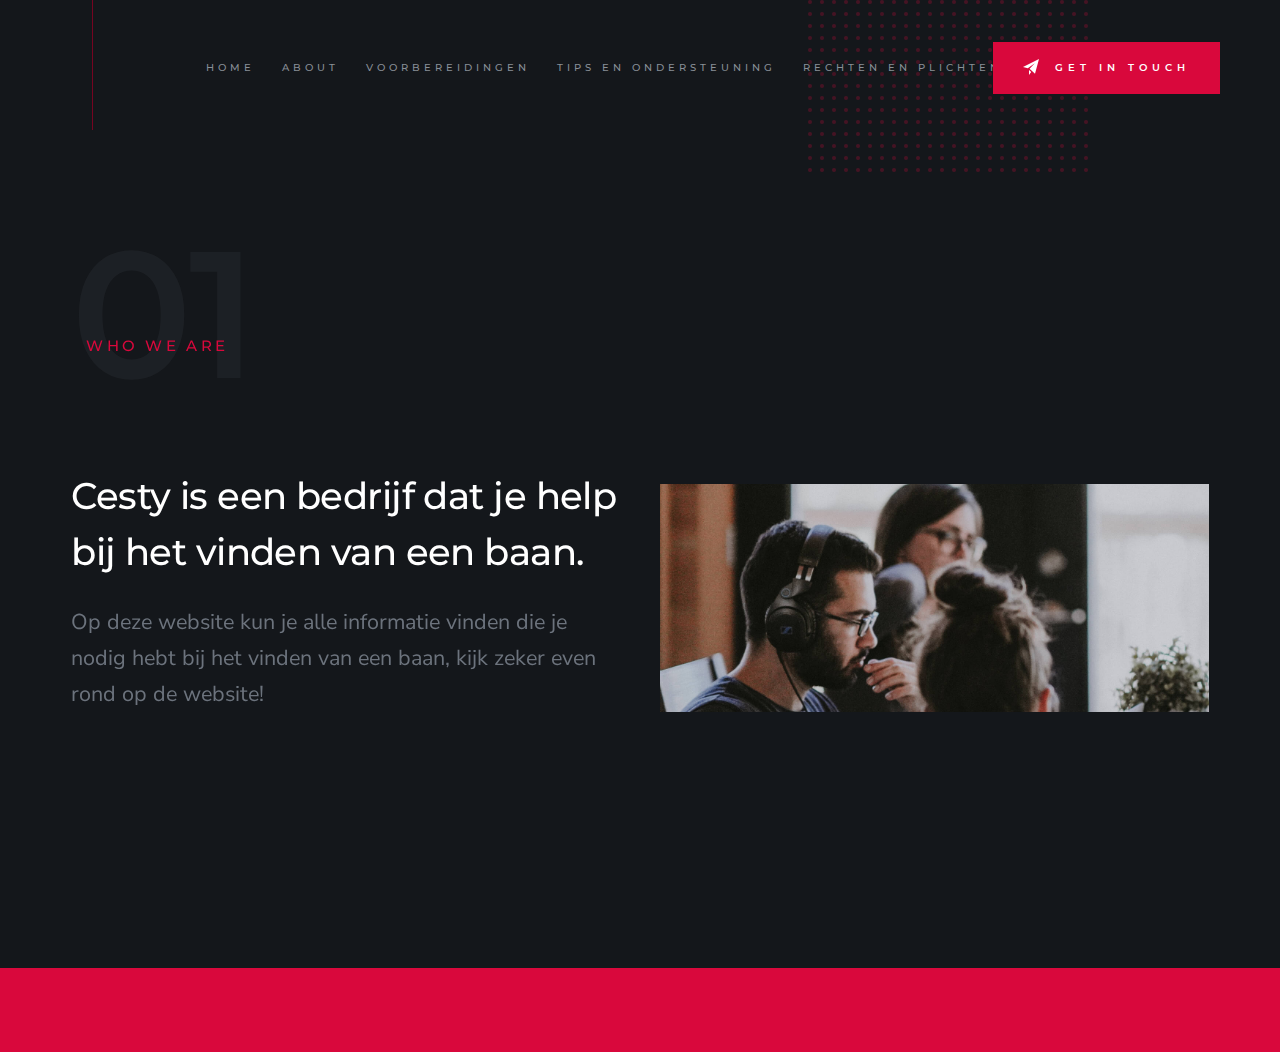
==== commit afe49fed: "made the rights.html and market.html and filled it with the needed info. linked everywhere." ====
--- a/about.html
+++ b/about.html
@@ -54,6 +54,8 @@
                     <li><a href="/vacature.html">Voorbereidingen</a></li>
                     <li><a href="/tips.html">Tips en
                         ondersteuning</a></li>
+                        <li><a href="/rights.html">Rechten en plichten</a></li>
+                        <li><a href="/market.html">Arbeidsmarkt</a></li>
                 </ul>
             </nav> <!-- end s-header__nav-wrap -->
 
--- a/css/styles.css
+++ b/css/styles.css
@@ -4970,4 +4970,8 @@
 
 .s-header__logo{
 margin-bottom: 100px;
+}
+
+.grijzesjaak{
+    color: #a8a3a3;
 }